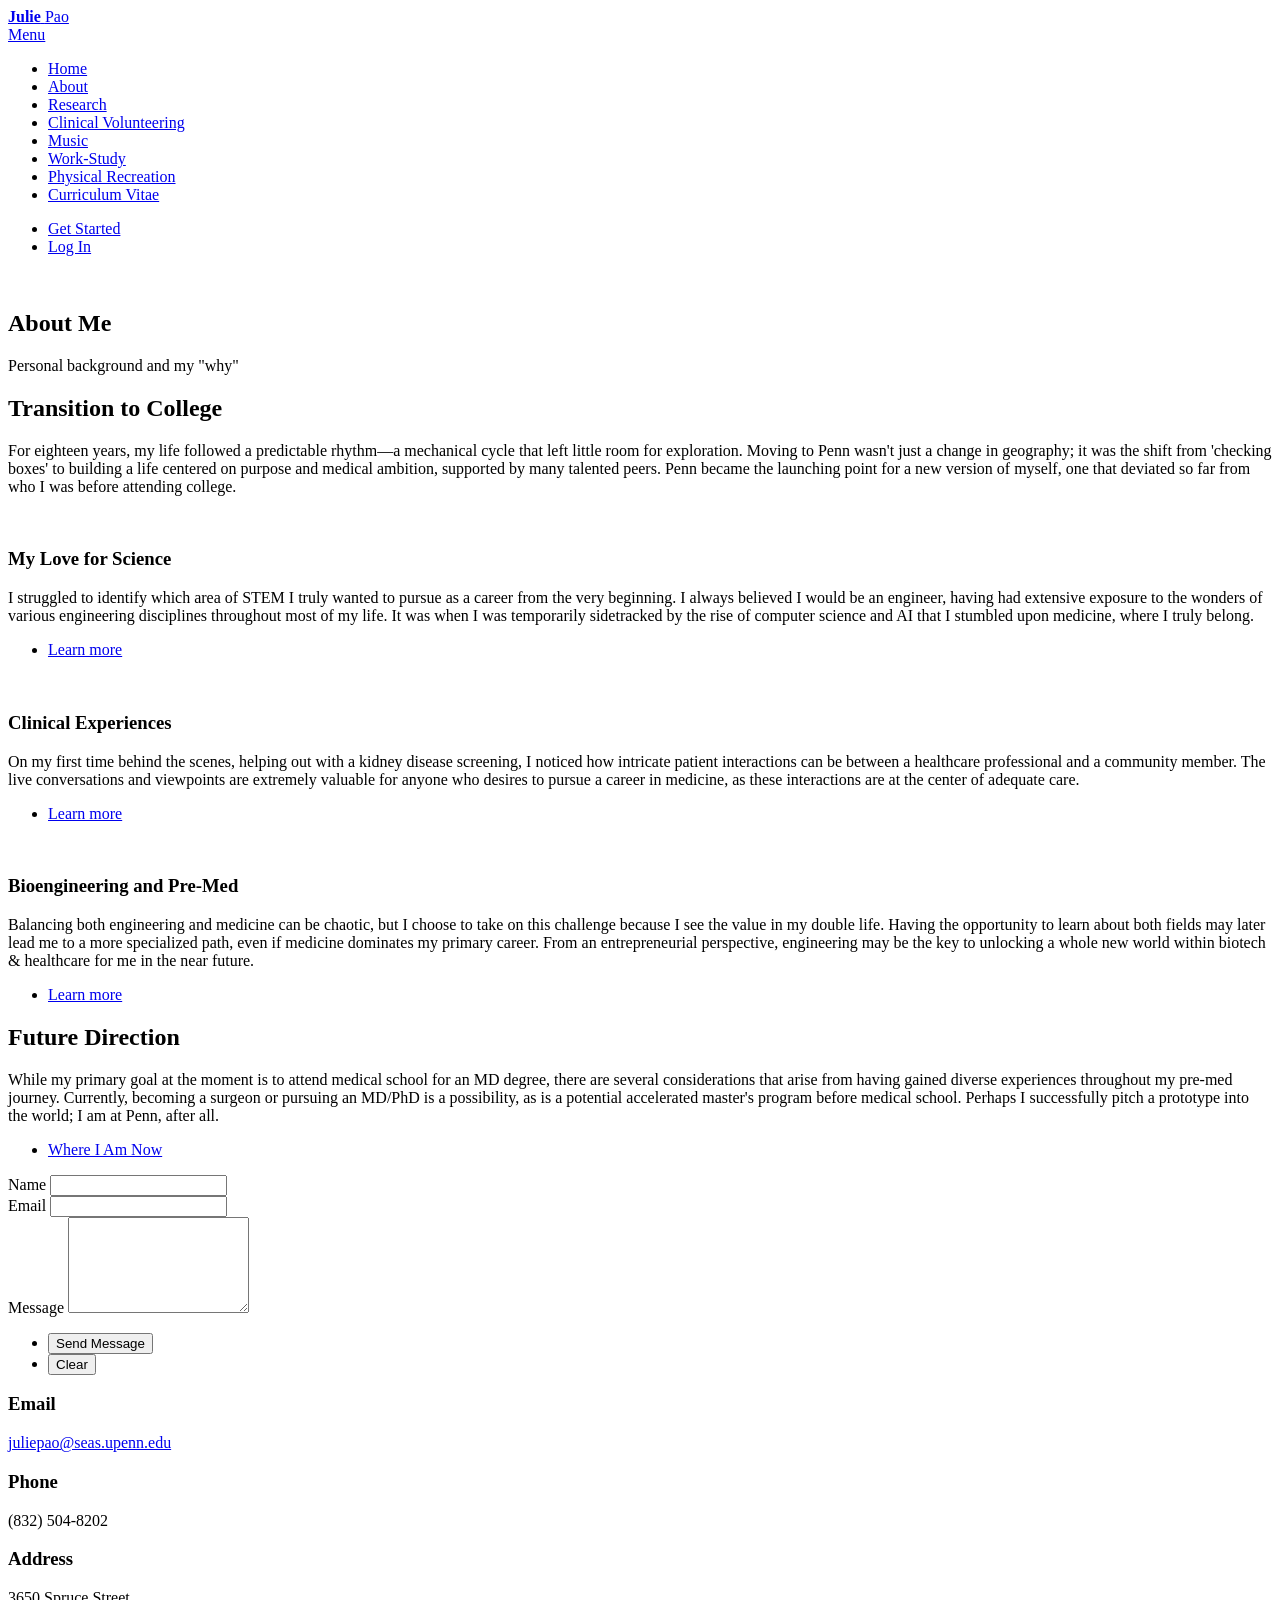
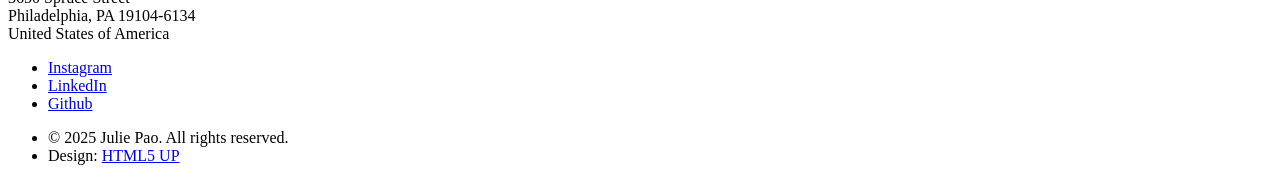
==== about.html @ ea80c79c "changed tiny section names" ====
<!DOCTYPE HTML>
<!--
	Forty by HTML5 UP
	html5up.net | @ajlkn
	Free for personal and commercial use under the CCA 3.0 license (html5up.net/license)
-->
<html>
	<head>
		<title>About</title>
		<meta charset="utf-8" />
		<meta name="viewport" content="width=device-width, initial-scale=1, user-scalable=no" />
		<link rel="stylesheet" href="assets/css/main.css" />
		<noscript><link rel="stylesheet" href="assets/css/noscript.css" /></noscript>
	</head>
	<body class="is-preload">

		<!-- Wrapper -->
			<div id="wrapper">

				<!-- Header -->
				<!-- Note: The "styleN" class below should match that of the banner element. -->
					<header id="header" class="alt style1">
						<a href="/" class="logo"><strong>Julie</strong> <span>Pao</span></a>
						<nav>
							<a href="#menu">Menu</a>
						</nav>
					</header>

				<!-- Menu -->
					<nav id="menu">
						<ul class="links">
							<li><a href="/">Home</a></li>
							<li><a href="about.html">About</a></li>
							<li><a href="research.html">Research</a></li>
							<li><a href="volunteering.html">Clinical Volunteering</a></li>
							<li><a href="music.html">Music</a></li>
							<li><a href="work.html">Work-Study</a></li>
							<li><a href="sports.html">Physical Recreation</a></li>
							<li><a href="cv.html">Curriculum Vitae</a></li>
						</ul>
						<ul class="actions stacked">
							<li><a href="#" class="button primary fit">Get Started</a></li>
							<li><a href="#" class="button fit">Log In</a></li>
						</ul>
					</nav>

				<!-- Banner -->
				<!-- Note: The "styleN" class below should match that of the header element. -->
					<section id="banner" class="style1">
						<div class="inner">
							<span class="image">
								<img src="images/pic07.jpg" alt="" />
							</span>
							<header class="major">
								<h1>About Me</h1>
							</header>
							<div class="content">
								<p>Personal background and my "why"</p>
							</div>
						</div>
					</section>

				<!-- Main -->
					<div id="main">

						<!-- One -->
							<section id="one">
								<div class="inner">
									<header class="major">
										<h2>Transition to College</h2>
									</header>
										<p>For eighteen years, my life followed a predictable rhythm—a mechanical cycle that left little room for exploration. Moving to Penn wasn't just a change in geography; it was the shift from 'checking boxes' to building a life centered on purpose and medical ambition, supported by many talented peers. Penn became the launching point for a new version of myself, one that deviated so far from who I was before attending college.</p>
								</div>
							</section>

						<!-- Two -->
							<section id="two" class="spotlights">
								<section>
									<a href="about_1.html" class="image">
										<img src="images/about1.jpg" alt="" data-position="center center" />
									</a>
									<div class="content">
										<div class="inner">
											<header class="major">
												<h3>My Love for Science</h3>
											</header>
											<p>I struggled to identify which area of STEM I truly wanted to pursue as a career from the very beginning. I always believed I would be an engineer, having had extensive exposure to the wonders of various engineering disciplines throughout most of my life. It was when I was temporarily sidetracked by the rise of computer science and AI that I stumbled upon medicine, where I truly belong.</p>
											<ul class="actions">
												<li><a href="about_1.html" class="button">Learn more</a></li>
											</ul>
										</div>
									</div>
								</section>
								<section>
									<a href="about_2.html" class="image">
										<img src="images/about2.jpg" alt="" data-position="top center" />
									</a>
									<div class="content">
										<div class="inner">
											<header class="major">
												<h3>Clinical Experiences</h3>
											</header>
											<p>On my first time behind the scenes, helping out with a kidney disease screening, I noticed how intricate patient interactions can be between a healthcare professional and a community member. The live conversations and viewpoints are extremely valuable for anyone who desires to pursue a career in medicine, as these interactions are at the center of adequate care.</p>
											<ul class="actions">
												<li><a href="about_2.html" class="button">Learn more</a></li>
											</ul>
										</div>
									</div>
								</section>
								<section>
									<a href="about_3.html" class="image">
										<img src="images/about3.jpg" alt="" data-position="25% 25%" />
									</a>
									<div class="content">
										<div class="inner">
											<header class="major">
												<h3>Bioengineering and Pre-Med</h3>
											</header>
											<p>Balancing both engineering and medicine can be chaotic, but I choose to take on this challenge because I see the value in my double life. Having the opportunity to learn about both fields may later lead me to a more specialized path, even if medicine dominates my primary career. From an entrepreneurial perspective, engineering may be the key to unlocking a whole new world within biotech & healthcare for me in the near future.</p>
											<ul class="actions">
												<li><a href="about_3.html" class="button">Learn more</a></li>
											</ul>
										</div>
									</div>
								</section>
							</section>

						<!-- Three -->
							<section id="three">
								<div class="inner">
									<header class="major">
										<h2>Future Direction</h2>
									</header>
									<p>While my primary goal at the moment is to attend medical school for an MD degree, there are several considerations that arise from having gained diverse experiences throughout my pre-med journey. Currently, becoming a surgeon or pursuing an MD/PhD is a possibility, as is a potential accelerated master's program before medical school. Perhaps I successfully pitch a prototype into the world; I am at Penn, after all.</p>
									<ul class="actions">
										<li><a href="about_now.html" class="button next">Where I Am Now</a></li>
									</ul>
								</div>
							</section>

					</div>

				<!-- Contact -->
					<section id="contact">
						<div class="inner">
							<section>
								<form method="post" action="https://formspree.io/f/mqallqqw">
									<div class="fields">
										<div class="field half">
											<label for="name">Name</label>
											<input type="text" name="name" id="name" />
										</div>
										<div class="field half">
											<label for="email">Email</label>
											<input type="text" name="email" id="email" />
										</div>
										<div class="field">
											<label for="message">Message</label>
											<textarea name="message" id="message" rows="6"></textarea>
										</div>
									</div>
									<ul class="actions">
										<li><input type="submit" value="Send Message" class="primary" /></li>
										<li><input type="reset" value="Clear" /></li>
									</ul>
								</form>
							</section>
							<section class="split">
								<section>
									<div class="contact-method">
										<span class="icon solid alt fa-envelope"></span>
										<h3>Email</h3>
										<a href="#">juliepao@seas.upenn.edu</a>
									</div>
								</section>
								<section>
									<div class="contact-method">
										<span class="icon solid alt fa-phone"></span>
										<h3>Phone</h3>
										<span>(832) 504-8202</span>
									</div>
								</section>
								<section>
									<div class="contact-method">
										<span class="icon solid alt fa-home"></span>
										<h3>Address</h3>
										<span>3650 Spruce Street<br />
										Philadelphia, PA 19104-6134<br />
										United States of America</span>
									</div>
								</section>
							</section>
						</div>
					</section>

				<!-- Footer -->
					<footer id="footer">
						<div class="inner">
							<ul class="icons">
								<li><a href="https://www.instagram.com/juliepao_/" class="icon brands alt fa-instagram"><span class="label">Instagram</span></a></li>
								<li><a href="https://www.linkedin.com/in/julie-pao-0024702b5" class="icon brands alt fa-linkedin-in"><span class="label">LinkedIn</span></a></li>
								<li><a href="https://github.com/BerryGoo717" class="icon brands alt fa-github"><span class="label">Github</span></a></li>
							</ul>
							<ul class="copyright">
								<li>&copy; 2025 Julie Pao. All rights reserved.</li><li>Design: <a href="https://html5up.net">HTML5 UP</a></li>
							</ul>
						</div>
					</footer>

			</div>

		<!-- Scripts -->
			<script src="assets/js/jquery.min.js"></script>
			<script src="assets/js/jquery.scrolly.min.js"></script>
			<script src="assets/js/jquery.scrollex.min.js"></script>
			<script src="assets/js/browser.min.js"></script>
			<script src="assets/js/breakpoints.min.js"></script>
			<script src="assets/js/util.js"></script>
			<script src="assets/js/main.js"></script>

	</body>
</html>
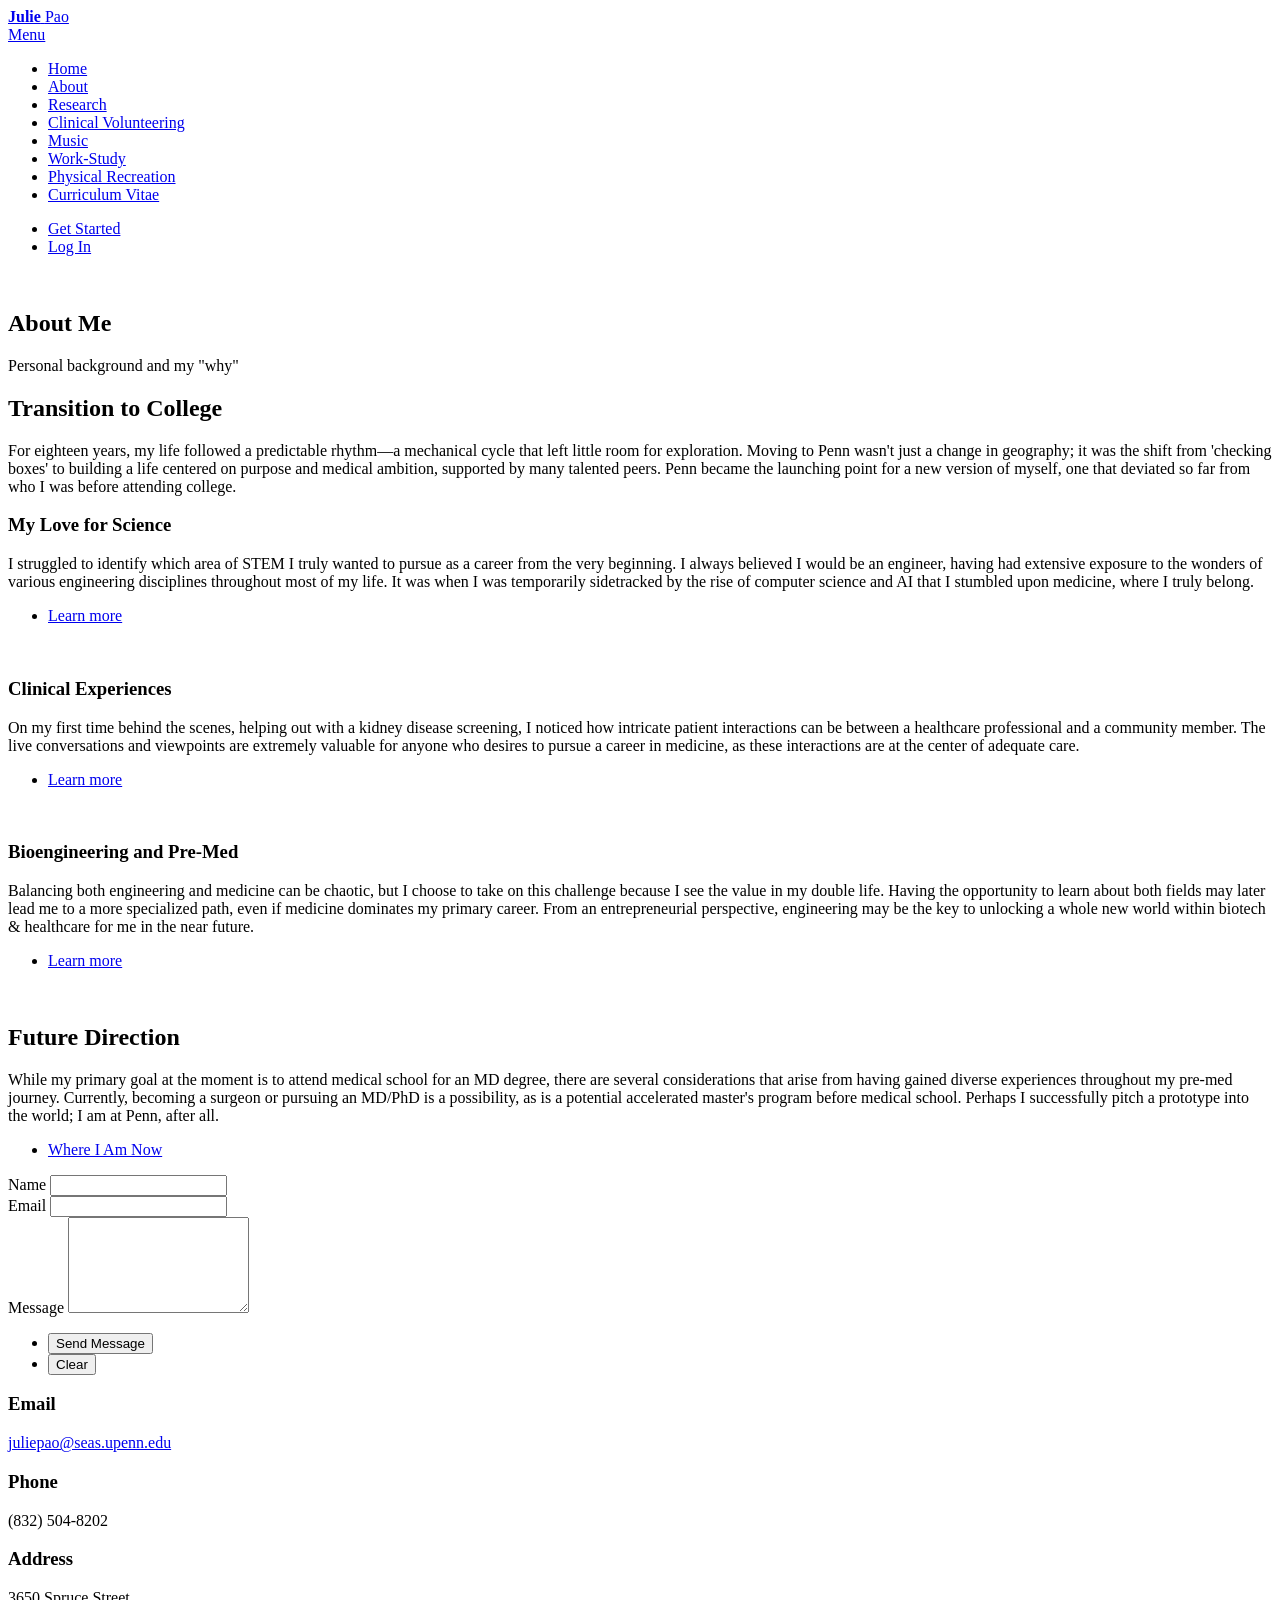
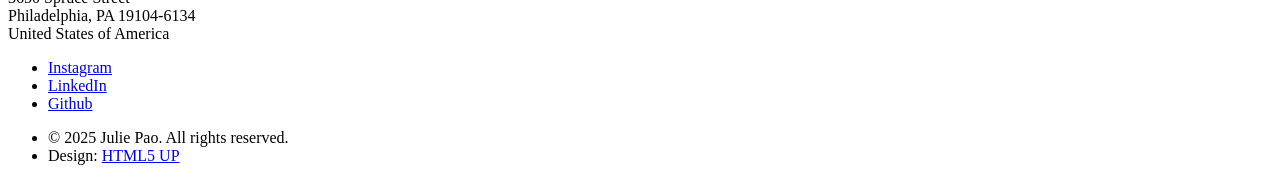
==== commit de96f8e0: "edit to about!" ====
--- a/about.html
+++ b/about.html
@@ -75,10 +75,7 @@
 
 						<!-- Two -->
 							<section id="two" class="spotlights">
-								<section>
-									<a href="about_1.html" class="image">
-										<img src="images/about1.jpg" alt="" data-position="center center" />
-									</a>
+								<section class="spotlight-card">
 									<div class="content">
 										<div class="inner">
 											<header class="major">
@@ -90,11 +87,14 @@
 											</ul>
 										</div>
 									</div>
-								</section>
-								<section>
-									<a href="about_2.html" class="image">
-										<img src="images/about2.jpg" alt="" data-position="top center" />
-									</a>
+									<div class="image-wrap">
+										<a href="about_1.html" class="image">
+											<img src="images/about1.jpg" alt="" data-position="center center" />
+										</a>
+									</div>
+								</section>
+
+								<section class="spotlight-card">
 									<div class="content">
 										<div class="inner">
 											<header class="major">
@@ -106,11 +106,14 @@
 											</ul>
 										</div>
 									</div>
-								</section>
-								<section>
-									<a href="about_3.html" class="image">
-										<img src="images/about3.jpg" alt="" data-position="25% 25%" />
-									</a>
+									<div class="image-wrap">
+										<a href="about_2.html" class="image">
+											<img src="images/about2.jpg" alt="" data-position="top center" />
+										</a>
+									</div>
+								</section>
+
+								<section class="spotlight-card">
 									<div class="content">
 										<div class="inner">
 											<header class="major">
@@ -121,6 +124,11 @@
 												<li><a href="about_3.html" class="button">Learn more</a></li>
 											</ul>
 										</div>
+									</div>
+									<div class="image-wrap">
+										<a href="about_3.html" class="image">
+											<img src="images/about3.jpg" alt="" data-position="25% 25%" />
+										</a>
 									</div>
 								</section>
 							</section>
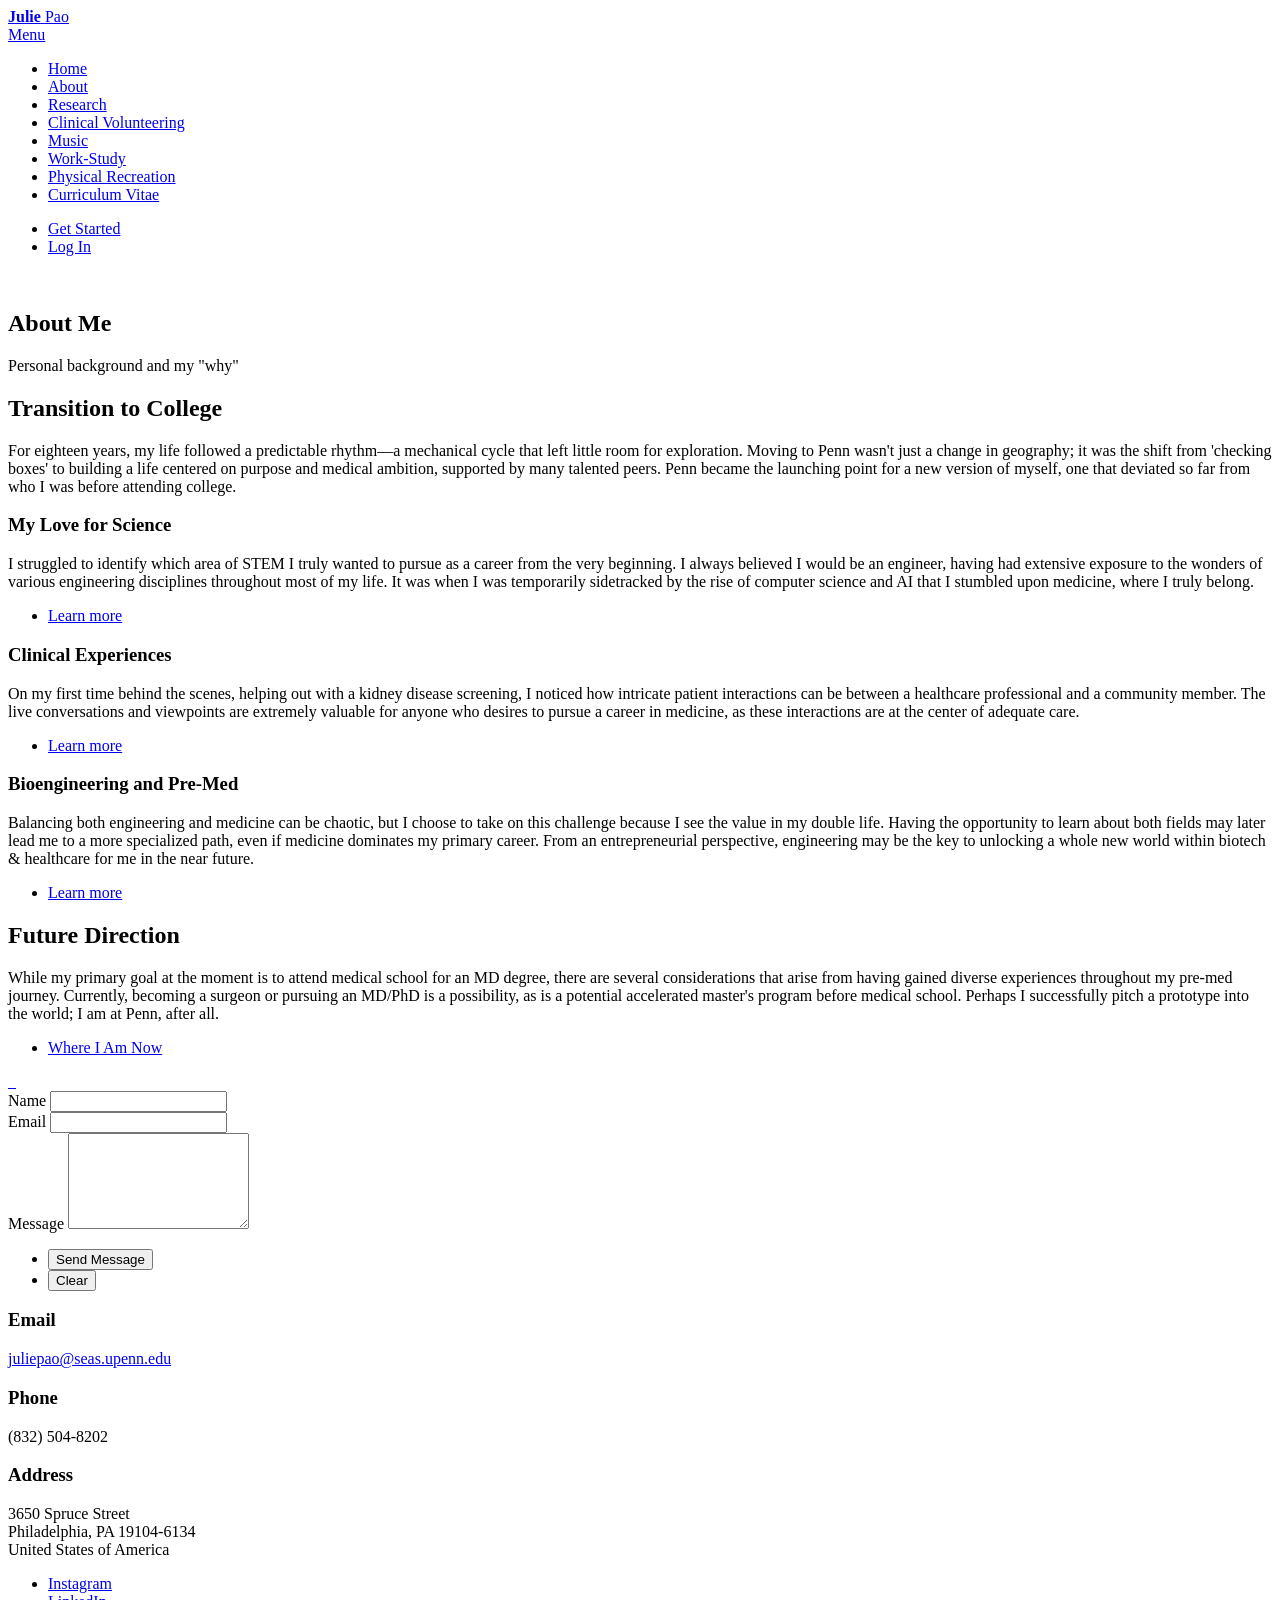
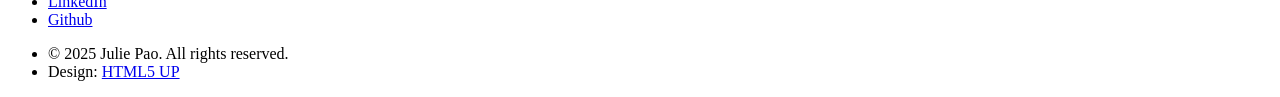
==== commit 17eec876: "major changes to about code" ====
--- a/about.html
+++ b/about.html
@@ -63,8 +63,8 @@
 				<!-- Main -->
 					<div id="main">
 
-						<!-- One -->
-							<section id="one">
+						<!-- Intro -->
+							<section id="intro">
 								<div class="inner">
 									<header class="major">
 										<h2>Transition to College</h2>
@@ -73,7 +73,7 @@
 								</div>
 							</section>
 
-						<!-- Two -->
+						<!-- Three text cards -->
 							<section id="two" class="spotlights">
 								<section class="spotlight-card">
 									<div class="content">
@@ -87,11 +87,6 @@
 											</ul>
 										</div>
 									</div>
-									<div class="image-wrap">
-										<a href="about_1.html" class="image">
-											<img src="images/about1.jpg" alt="" data-position="center center" />
-										</a>
-									</div>
 								</section>
 
 								<section class="spotlight-card">
@@ -106,11 +101,6 @@
 											</ul>
 										</div>
 									</div>
-									<div class="image-wrap">
-										<a href="about_2.html" class="image">
-											<img src="images/about2.jpg" alt="" data-position="top center" />
-										</a>
-									</div>
 								</section>
 
 								<section class="spotlight-card">
@@ -125,15 +115,10 @@
 											</ul>
 										</div>
 									</div>
-									<div class="image-wrap">
-										<a href="about_3.html" class="image">
-											<img src="images/about3.jpg" alt="" data-position="25% 25%" />
-										</a>
-									</div>
-								</section>
-							</section>
-
-						<!-- Three -->
+								</section>
+							</section>
+
+						<!-- Final content -->
 							<section id="three">
 								<div class="inner">
 									<header class="major">
@@ -145,6 +130,18 @@
 									</ul>
 								</div>
 							</section>
+
+							<div class="image-stack">
+								<a href="about_1.html" class="image">
+									<img src="images/about1.jpg" alt="" data-position="center center" />
+								</a>
+								<a href="about_2.html" class="image">
+									<img src="images/about2.jpg" alt="" data-position="top center" />
+								</a>
+								<a href="about_3.html" class="image">
+									<img src="images/about3.jpg" alt="" data-position="25% 25%" />
+								</a>
+							</div>
 
 					</div>
 
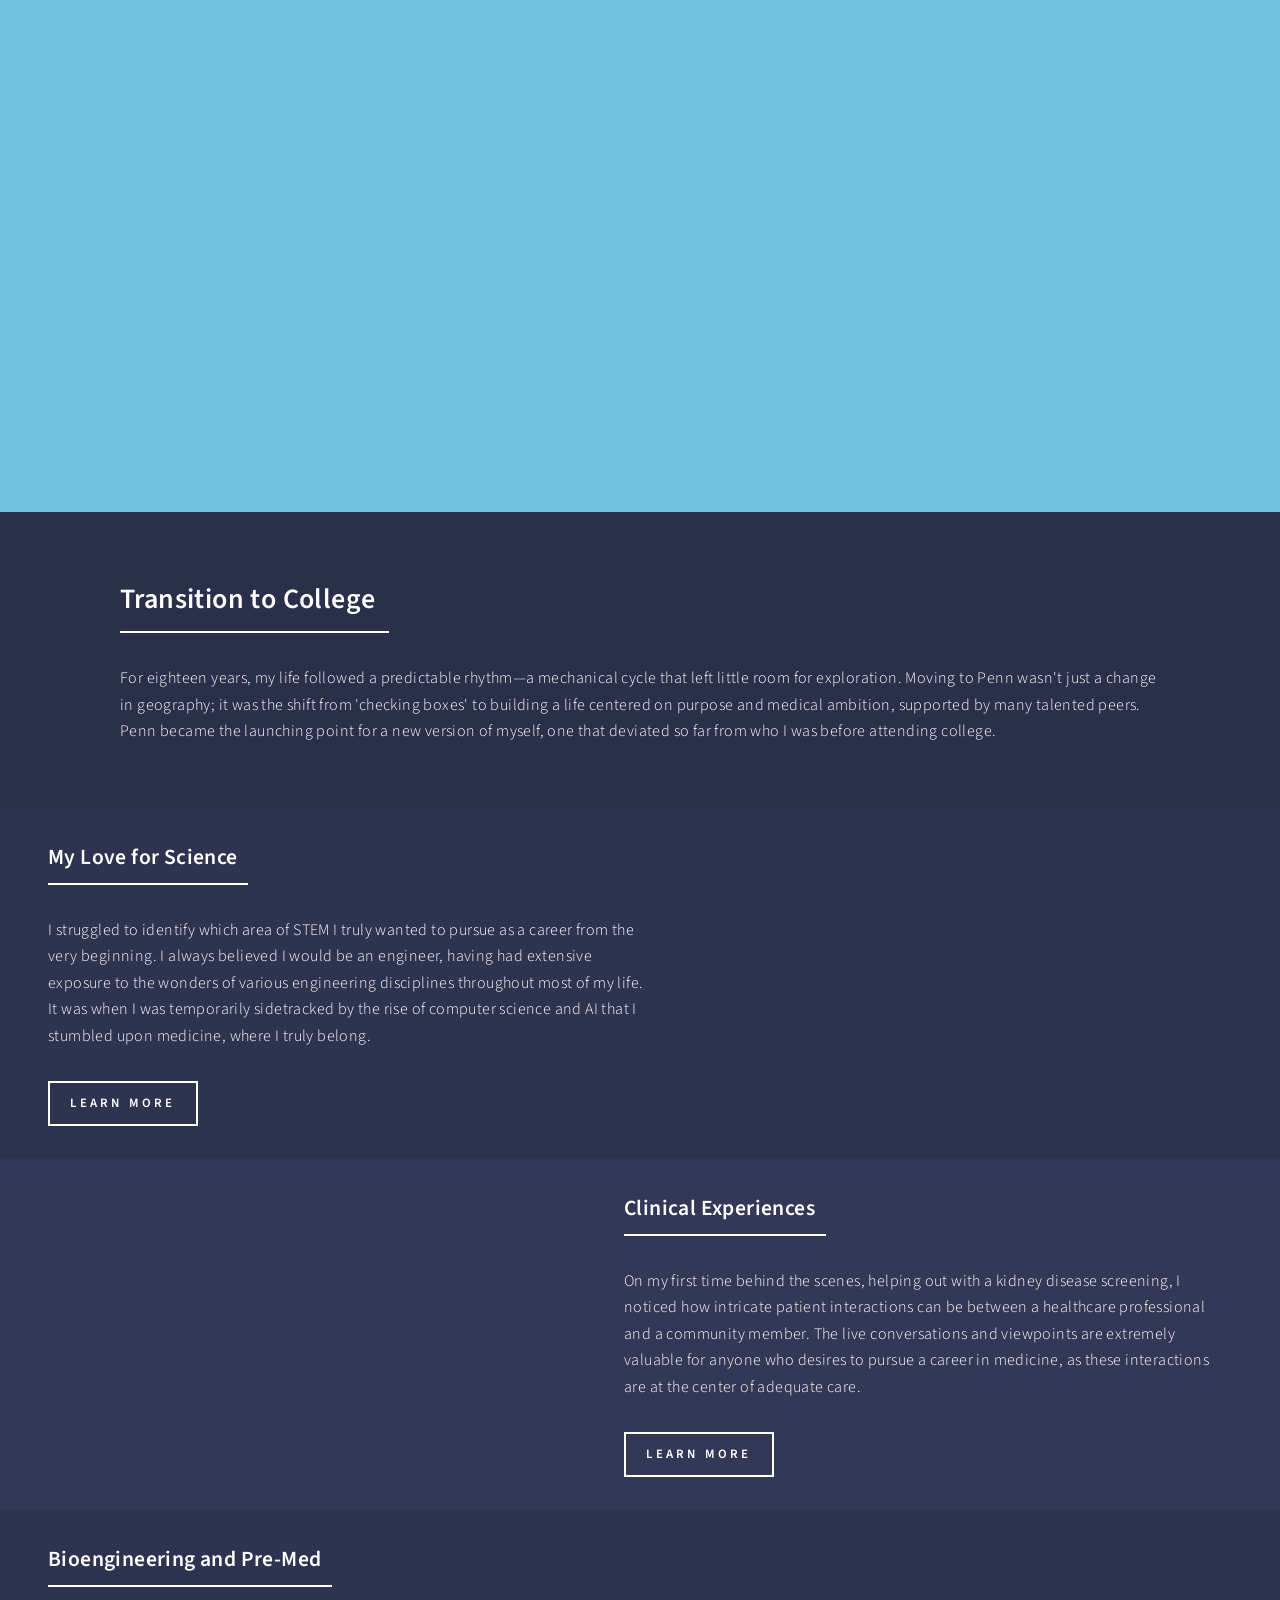
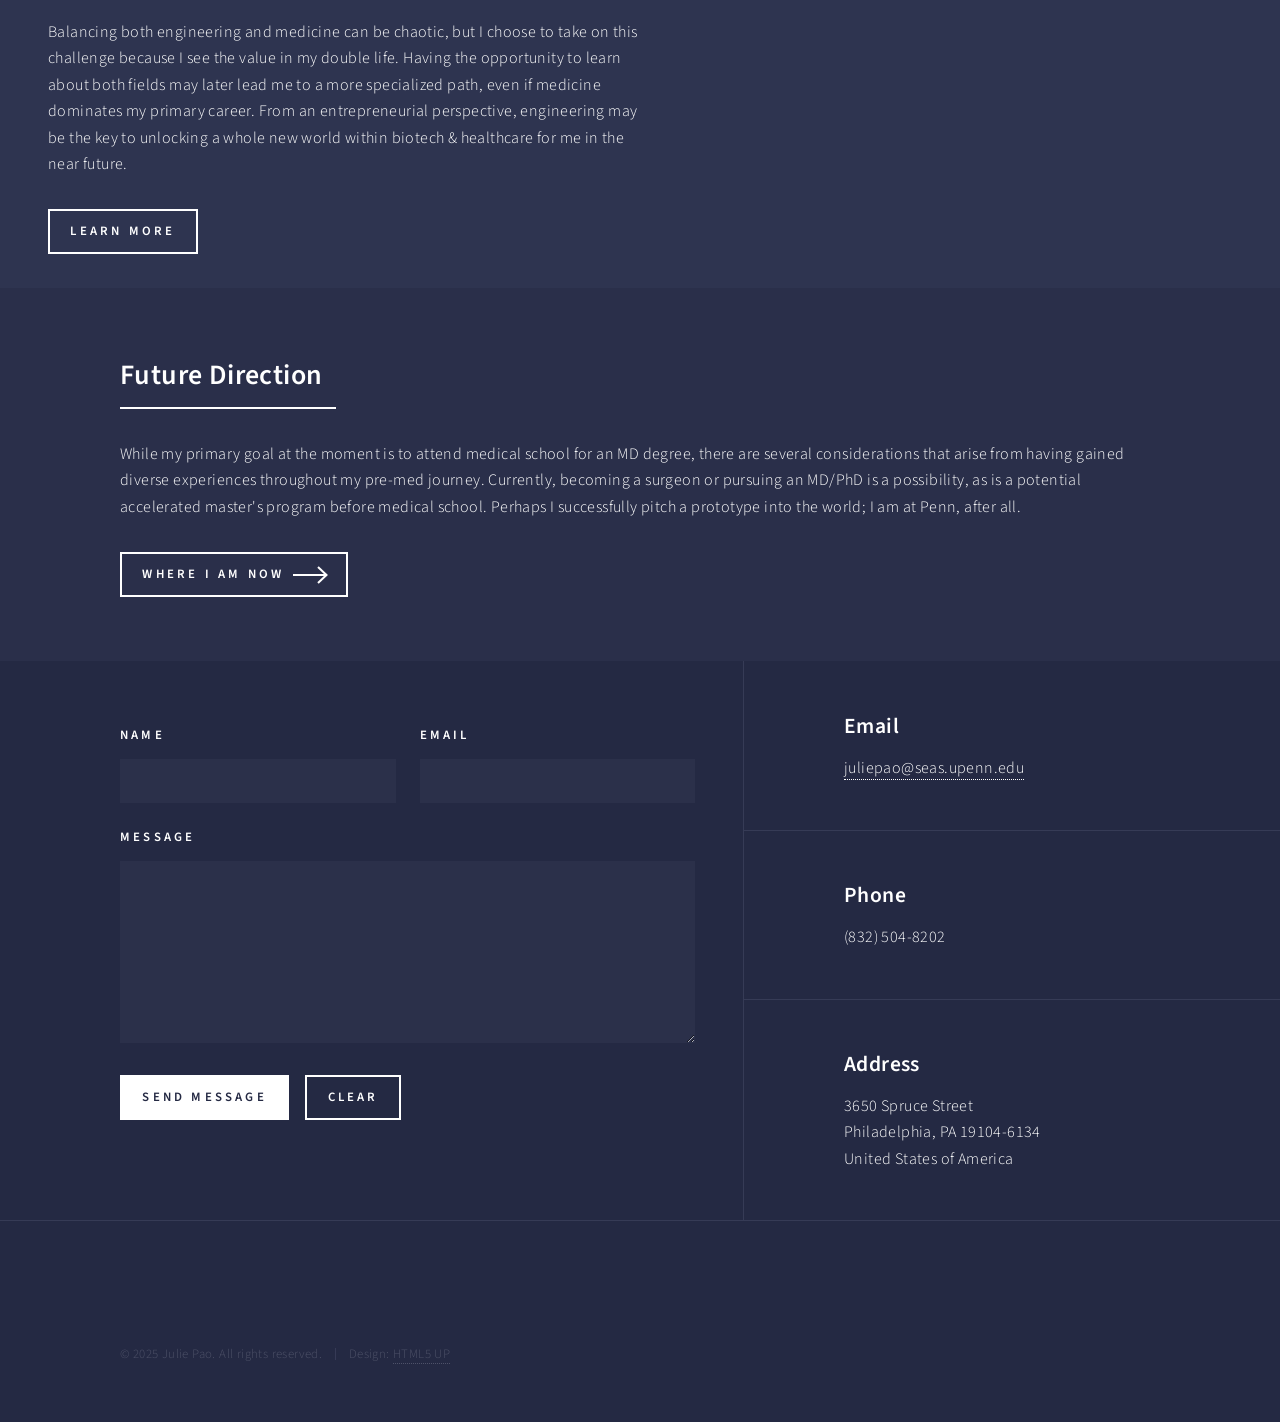
==== commit 807dc594: "fix to title???" ====
--- a/about.html
+++ b/about.html
@@ -131,17 +131,6 @@
 								</div>
 							</section>
 
-							<div class="image-stack">
-								<a href="about_1.html" class="image">
-									<img src="images/about1.jpg" alt="" data-position="center center" />
-								</a>
-								<a href="about_2.html" class="image">
-									<img src="images/about2.jpg" alt="" data-position="top center" />
-								</a>
-								<a href="about_3.html" class="image">
-									<img src="images/about3.jpg" alt="" data-position="25% 25%" />
-								</a>
-							</div>
 
 					</div>
 
--- a/assets/css/main.css
+++ b/assets/css/main.css
@@ -0,0 +1,3964 @@
+@import url(fontawesome-all.min.css);
+@import url("https://fonts.googleapis.com/css?family=Source+Sans+Pro:300,300italic,600,600italic");
+
+/*
+	Forty by HTML5 UP
+	html5up.net | @ajlkn
+	Free for personal and commercial use under the CCA 3.0 license (html5up.net/license)
+*/
+
+html, body, div, span, applet, object,
+iframe, h1, h2, h3, h4, h5, h6, p, blockquote,
+pre, a, abbr, acronym, address, big, cite,
+code, del, dfn, em, img, ins, kbd, q, s, samp,
+small, strike, strong, sub, sup, tt, var, b,
+u, i, center, dl, dt, dd, ol, ul, li, fieldset,
+form, label, legend, table, caption, tbody,
+tfoot, thead, tr, th, td, article, aside,
+canvas, details, embed, figure, figcaption,
+footer, header, hgroup, menu, nav, output, ruby,
+section, summary, time, mark, audio, video {
+	margin: 0;
+	padding: 0;
+	border: 0;
+	font-size: 100%;
+	font: inherit;
+	vertical-align: baseline;}
+
+article, aside, details, figure, figcaption,
+footer, header, hgroup, menu, nav, section {
+	display: block;}
+
+figure figcaption,
+.image figcaption {
+    font-size: 0.9rem;
+    line-height: 1.2;
+    margin-top: 0.35em;
+    color: #666;
+}
+
+body {
+	line-height: 1;
+}
+
+ol, ul {
+	list-style: none;
+}
+
+blockquote, q {
+	quotes: none;
+}
+
+	blockquote:before, blockquote:after, q:before, q:after {
+		content: '';
+		content: none;
+	}
+
+table {
+	border-collapse: collapse;
+	border-spacing: 0;
+}
+
+body {
+	-webkit-text-size-adjust: none;
+}
+
+mark {
+	background-color: transparent;
+	color: inherit;
+}
+
+input::-moz-focus-inner {
+	border: 0;
+	padding: 0;
+}
+
+input, select, textarea {
+	-moz-appearance: none;
+	-webkit-appearance: none;
+	-ms-appearance: none;
+	appearance: none;
+}
+
+/* Basic */
+
+	@-ms-viewport {
+		width: device-width;
+	}
+
+	body {
+		-ms-overflow-style: scrollbar;
+	}
+
+	@media screen and (max-width: 480px) {
+
+		html, body {
+			min-width: 320px;
+		}
+
+	}
+
+	html {
+		box-sizing: border-box;
+	}
+
+	*, *:before, *:after {
+		box-sizing: inherit;
+	}
+
+	body {
+		background: #242943;
+	}
+
+		body.is-preload *, body.is-preload *:before, body.is-preload *:after {
+			-moz-animation: none !important;
+			-webkit-animation: none !important;
+			-ms-animation: none !important;
+			animation: none !important;
+			-moz-transition: none !important;
+			-webkit-transition: none !important;
+			-ms-transition: none !important;
+			transition: none !important;
+		}
+
+/* Type */
+
+	body, input, select, textarea {
+		color: #ffffff;
+		font-family: "Source Sans Pro", Helvetica, sans-serif;
+		font-size: 17pt;
+		font-weight: 300;
+		letter-spacing: 0.025em;
+		line-height: 1.65;
+	}
+
+		@media screen and (max-width: 1680px) {
+
+			body, input, select, textarea {
+				font-size: 14pt;
+			}
+
+		}
+
+		@media screen and (max-width: 1280px) {
+
+			body, input, select, textarea {
+				font-size: 12pt;
+			}
+
+		}
+
+		@media screen and (max-width: 360px) {
+
+			body, input, select, textarea {
+				font-size: 11pt;
+			}
+
+		}
+
+	a {
+		-moz-transition: color 0.2s ease-in-out, border-bottom-color 0.2s ease-in-out;
+		-webkit-transition: color 0.2s ease-in-out, border-bottom-color 0.2s ease-in-out;
+		-ms-transition: color 0.2s ease-in-out, border-bottom-color 0.2s ease-in-out;
+		transition: color 0.2s ease-in-out, border-bottom-color 0.2s ease-in-out;
+		border-bottom: dotted 1px;
+		color: inherit;
+		text-decoration: none;
+	}
+
+		a:hover {
+			border-bottom-color: transparent;
+			color: #9bf1ff !important;
+		}
+
+		a:active {
+			color: #53e3fb !important;
+		}
+
+	strong, b {
+		color: #ffffff;
+		font-weight: 600;
+	}
+
+	em, i {
+		font-style: italic;
+	}
+
+	p {
+		margin: 0 0 2em 0;
+	}
+
+	h1, h2, h3, h4, h5, h6 {
+		color: #ffffff;
+		font-weight: 600;
+		line-height: 1.65;
+		margin: 0 0 1em 0;
+	}
+
+		h1 a, h2 a, h3 a, h4 a, h5 a, h6 a {
+			color: inherit;
+			border-bottom: 0;
+		}
+
+	h1 {
+		font-size: 2.5em;
+	}
+
+	h2 {
+		font-size: 1.75em;
+	}
+
+	h3 {
+		font-size: 1.35em;
+	}
+
+	h4 {
+		font-size: 1.1em;
+	}
+
+	h5 {
+		font-size: 0.9em;
+	}
+
+	h6 {
+		font-size: 0.7em;
+	}
+
+	@media screen and (max-width: 736px) {
+
+		h1 {
+			font-size: 2em;
+		}
+
+		h2 {
+			font-size: 1.5em;
+		}
+
+		h3 {
+			font-size: 1.25em;
+		}
+
+	}
+
+	sub {
+		font-size: 0.8em;
+		position: relative;
+		top: 0.5em;
+	}
+
+	sup {
+		font-size: 0.8em;
+		position: relative;
+		top: -0.5em;
+	}
+
+	blockquote {
+		border-left: solid 4px rgba(212, 212, 255, 0.1);
+		font-style: italic;
+		margin: 0 0 2em 0;
+		padding: 0.5em 0 0.5em 2em;
+	}
+
+	code {
+		background: rgba(212, 212, 255, 0.035);
+		font-family: "Courier New", monospace;
+		font-size: 0.9em;
+		margin: 0 0.25em;
+		padding: 0.25em 0.65em;
+	}
+
+	pre {
+		-webkit-overflow-scrolling: touch;
+		font-family: "Courier New", monospace;
+		font-size: 0.9em;
+		margin: 0 0 2em 0;
+	}
+
+		pre code {
+			display: block;
+			line-height: 1.75;
+			padding: 1em 1.5em;
+			overflow-x: auto;
+		}
+
+	hr {
+		border: 0;
+		border-bottom: solid 1px rgba(212, 212, 255, 0.1);
+		margin: 2em 0;
+	}
+
+		hr.major {
+			margin: 3em 0;
+		}
+
+	.align-left {
+		text-align: left;
+	}
+
+	.align-center {
+		text-align: center;
+	}
+
+	.align-right {
+		text-align: right;
+	}
+
+/* Row */
+
+	.row {
+		display: flex;
+		flex-wrap: wrap;
+		box-sizing: border-box;
+		align-items: stretch;
+	}
+
+		.row > * {
+			box-sizing: border-box;
+		}
+
+		.row.gtr-uniform > * > :last-child {
+			margin-bottom: 0;
+		}
+
+		.row.aln-left {
+			justify-content: flex-start;
+		}
+
+		.row.aln-center {
+			justify-content: center;
+		}
+
+		.row.aln-right {
+			justify-content: flex-end;
+		}
+
+		.row.aln-top {
+			align-items: flex-start;
+		}
+
+		.row.aln-middle {
+			align-items: center;
+		}
+
+		.row.aln-bottom {
+			align-items: flex-end;
+		}
+
+		.row > .imp {
+			order: -1;
+		}
+
+		.row > .col-1 {
+			width: 8.33333%;
+		}
+
+		.row > .off-1 {
+			margin-left: 8.33333%;
+		}
+
+		.row > .col-2 {
+			width: 16.66667%;
+		}
+
+		.row > .off-2 {
+			margin-left: 16.66667%;
+		}
+
+		.row > .col-3 {
+			width: 25%;
+		}
+
+		.row > .off-3 {
+			margin-left: 25%;
+		}
+
+		.row > .col-4 {
+			width: 33.33333%;
+		}
+
+		.row > .off-4 {
+			margin-left: 33.33333%;
+		}
+
+		.row > .col-5 {
+			width: 41.66667%;
+		}
+
+		.row > .off-5 {
+			margin-left: 41.66667%;
+		}
+
+		.row > .col-6 {
+			width: 50%;
+		}
+
+		.row > .off-6 {
+			margin-left: 50%;
+		}
+
+		.row > .col-7 {
+			width: 58.33333%;
+		}
+
+		.row > .off-7 {
+			margin-left: 58.33333%;
+		}
+
+		.row > .col-8 {
+			width: 66.66667%;
+		}
+
+		.row > .off-8 {
+			margin-left: 66.66667%;
+		}
+
+		.row > .col-9 {
+			width: 75%;
+		}
+
+		.row > .off-9 {
+			margin-left: 75%;
+		}
+
+		.row > .col-10 {
+			width: 83.33333%;
+		}
+
+		.row > .off-10 {
+			margin-left: 83.33333%;
+		}
+
+		.row > .col-11 {
+			width: 91.66667%;
+		}
+
+		.row > .off-11 {
+			margin-left: 91.66667%;
+		}
+
+		.row > .col-12 {
+			width: 100%;
+		}
+
+		.row > .off-12 {
+			margin-left: 100%;
+		}
+
+		.row.gtr-0 {
+			margin-top: 0;
+			margin-left: 0em;
+		}
+
+			.row.gtr-0 > * {
+				padding: 0 0 0 0em;
+			}
+
+			.row.gtr-0.gtr-uniform {
+				margin-top: 0em;
+			}
+
+				.row.gtr-0.gtr-uniform > * {
+					padding-top: 0em;
+				}
+
+		.row.gtr-25 {
+			margin-top: 0;
+			margin-left: -0.5em;
+		}
+
+			.row.gtr-25 > * {
+				padding: 0 0 0 0.5em;
+			}
+
+			.row.gtr-25.gtr-uniform {
+				margin-top: -0.5em;
+			}
+
+				.row.gtr-25.gtr-uniform > * {
+					padding-top: 0.5em;
+				}
+
+		.row.gtr-50 {
+			margin-top: 0;
+			margin-left: -1em;
+		}
+
+			.row.gtr-50 > * {
+				padding: 0 0 0 1em;
+			}
+
+			.row.gtr-50.gtr-uniform {
+				margin-top: -1em;
+			}
+
+				.row.gtr-50.gtr-uniform > * {
+					padding-top: 1em;
+				}
+
+		.row {
+			margin-top: 0;
+			margin-left: -2em;
+		}
+
+			.row > * {
+				padding: 0 0 0 2em;
+			}
+
+			.row.gtr-uniform {
+				margin-top: -2em;
+			}
+
+				.row.gtr-uniform > * {
+					padding-top: 2em;
+				}
+
+		.row.gtr-150 {
+			margin-top: 0;
+			margin-left: -3em;
+		}
+
+			.row.gtr-150 > * {
+				padding: 0 0 0 3em;
+			}
+
+			.row.gtr-150.gtr-uniform {
+				margin-top: -3em;
+			}
+
+				.row.gtr-150.gtr-uniform > * {
+					padding-top: 3em;
+				}
+
+		.row.gtr-200 {
+			margin-top: 0;
+			margin-left: -4em;
+		}
+
+			.row.gtr-200 > * {
+				padding: 0 0 0 4em;
+			}
+
+			.row.gtr-200.gtr-uniform {
+				margin-top: -4em;
+			}
+
+				.row.gtr-200.gtr-uniform > * {
+					padding-top: 4em;
+				}
+
+		@media screen and (max-width: 1680px) {
+
+			.row {
+				display: flex;
+				flex-wrap: wrap;
+				box-sizing: border-box;
+				align-items: stretch;
+			}
+
+				.row > * {
+					box-sizing: border-box;
+				}
+
+				.row.gtr-uniform > * > :last-child {
+					margin-bottom: 0;
+				}
+
+				.row.aln-left {
+					justify-content: flex-start;
+				}
+
+				.row.aln-center {
+					justify-content: center;
+				}
+
+				.row.aln-right {
+					justify-content: flex-end;
+				}
+
+				.row.aln-top {
+					align-items: flex-start;
+				}
+
+				.row.aln-middle {
+					align-items: center;
+				}
+
+				.row.aln-bottom {
+					align-items: flex-end;
+				}
+
+				.row > .imp-xlarge {
+					order: -1;
+				}
+
+				.row > .col-1-xlarge {
+					width: 8.33333%;
+				}
+
+				.row > .off-1-xlarge {
+					margin-left: 8.33333%;
+				}
+
+				.row > .col-2-xlarge {
+					width: 16.66667%;
+				}
+
+				.row > .off-2-xlarge {
+					margin-left: 16.66667%;
+				}
+
+				.row > .col-3-xlarge {
+					width: 25%;
+				}
+
+				.row > .off-3-xlarge {
+					margin-left: 25%;
+				}
+
+				.row > .col-4-xlarge {
+					width: 33.33333%;
+				}
+
+				.row > .off-4-xlarge {
+					margin-left: 33.33333%;
+				}
+
+				.row > .col-5-xlarge {
+					width: 41.66667%;
+				}
+
+				.row > .off-5-xlarge {
+					margin-left: 41.66667%;
+				}
+
+				.row > .col-6-xlarge {
+					width: 50%;
+				}
+
+				.row > .off-6-xlarge {
+					margin-left: 50%;
+				}
+
+				.row > .col-7-xlarge {
+					width: 58.33333%;
+				}
+
+				.row > .off-7-xlarge {
+					margin-left: 58.33333%;
+				}
+
+				.row > .col-8-xlarge {
+					width: 66.66667%;
+				}
+
+				.row > .off-8-xlarge {
+					margin-left: 66.66667%;
+				}
+
+				.row > .col-9-xlarge {
+					width: 75%;
+				}
+
+				.row > .off-9-xlarge {
+					margin-left: 75%;
+				}
+
+				.row > .col-10-xlarge {
+					width: 83.33333%;
+				}
+
+				.row > .off-10-xlarge {
+					margin-left: 83.33333%;
+				}
+
+				.row > .col-11-xlarge {
+					width: 91.66667%;
+				}
+
+				.row > .off-11-xlarge {
+					margin-left: 91.66667%;
+				}
+
+				.row > .col-12-xlarge {
+					width: 100%;
+				}
+
+				.row > .off-12-xlarge {
+					margin-left: 100%;
+				}
+
+				.row.gtr-0 {
+					margin-top: 0;
+					margin-left: 0em;
+				}
+
+					.row.gtr-0 > * {
+						padding: 0 0 0 0em;
+					}
+
+					.row.gtr-0.gtr-uniform {
+						margin-top: 0em;
+					}
+
+						.row.gtr-0.gtr-uniform > * {
+							padding-top: 0em;
+						}
+
+				.row.gtr-25 {
+					margin-top: 0;
+					margin-left: -0.5em;
+				}
+
+					.row.gtr-25 > * {
+						padding: 0 0 0 0.5em;
+					}
+
+					.row.gtr-25.gtr-uniform {
+						margin-top: -0.5em;
+					}
+
+						.row.gtr-25.gtr-uniform > * {
+							padding-top: 0.5em;
+						}
+
+				.row.gtr-50 {
+					margin-top: 0;
+					margin-left: -1em;
+				}
+
+					.row.gtr-50 > * {
+						padding: 0 0 0 1em;
+					}
+
+					.row.gtr-50.gtr-uniform {
+						margin-top: -1em;
+					}
+
+						.row.gtr-50.gtr-uniform > * {
+							padding-top: 1em;
+						}
+
+				.row {
+					margin-top: 0;
+					margin-left: -2em;
+				}
+
+					.row > * {
+						padding: 0 0 0 2em;
+					}
+
+					.row.gtr-uniform {
+						margin-top: -2em;
+					}
+
+						.row.gtr-uniform > * {
+							padding-top: 2em;
+						}
+
+				.row.gtr-150 {
+					margin-top: 0;
+					margin-left: -3em;
+				}
+
+					.row.gtr-150 > * {
+						padding: 0 0 0 3em;
+					}
+
+					.row.gtr-150.gtr-uniform {
+						margin-top: -3em;
+					}
+
+						.row.gtr-150.gtr-uniform > * {
+							padding-top: 3em;
+						}
+
+				.row.gtr-200 {
+					margin-top: 0;
+					margin-left: -4em;
+				}
+
+					.row.gtr-200 > * {
+						padding: 0 0 0 4em;
+					}
+
+					.row.gtr-200.gtr-uniform {
+						margin-top: -4em;
+					}
+
+						.row.gtr-200.gtr-uniform > * {
+							padding-top: 4em;
+						}
+
+		}
+
+		@media screen and (max-width: 1280px) {
+
+			.row {
+				display: flex;
+				flex-wrap: wrap;
+				box-sizing: border-box;
+				align-items: stretch;
+			}
+
+				.row > * {
+					box-sizing: border-box;
+				}
+
+				.row.gtr-uniform > * > :last-child {
+					margin-bottom: 0;
+				}
+
+				.row.aln-left {
+					justify-content: flex-start;
+				}
+
+				.row.aln-center {
+					justify-content: center;
+				}
+
+				.row.aln-right {
+					justify-content: flex-end;
+				}
+
+				.row.aln-top {
+					align-items: flex-start;
+				}
+
+				.row.aln-middle {
+					align-items: center;
+				}
+
+				.row.aln-bottom {
+					align-items: flex-end;
+				}
+
+				.row > .imp-large {
+					order: -1;
+				}
+
+				.row > .col-1-large {
+					width: 8.33333%;
+				}
+
+				.row > .off-1-large {
+					margin-left: 8.33333%;
+				}
+
+				.row > .col-2-large {
+					width: 16.66667%;
+				}
+
+				.row > .off-2-large {
+					margin-left: 16.66667%;
+				}
+
+				.row > .col-3-large {
+					width: 25%;
+				}
+
+				.row > .off-3-large {
+					margin-left: 25%;
+				}
+
+				.row > .col-4-large {
+					width: 33.33333%;
+				}
+
+				.row > .off-4-large {
+					margin-left: 33.33333%;
+				}
+
+				.row > .col-5-large {
+					width: 41.66667%;
+				}
+
+				.row > .off-5-large {
+					margin-left: 41.66667%;
+				}
+
+				.row > .col-6-large {
+					width: 50%;
+				}
+
+				.row > .off-6-large {
+					margin-left: 50%;
+				}
+
+				.row > .col-7-large {
+					width: 58.33333%;
+				}
+
+				.row > .off-7-large {
+					margin-left: 58.33333%;
+				}
+
+				.row > .col-8-large {
+					width: 66.66667%;
+				}
+
+				.row > .off-8-large {
+					margin-left: 66.66667%;
+				}
+
+				.row > .col-9-large {
+					width: 75%;
+				}
+
+				.row > .off-9-large {
+					margin-left: 75%;
+				}
+
+				.row > .col-10-large {
+					width: 83.33333%;
+				}
+
+				.row > .off-10-large {
+					margin-left: 83.33333%;
+				}
+
+				.row > .col-11-large {
+					width: 91.66667%;
+				}
+
+				.row > .off-11-large {
+					margin-left: 91.66667%;
+				}
+
+				.row > .col-12-large {
+					width: 100%;
+				}
+
+				.row > .off-12-large {
+					margin-left: 100%;
+				}
+
+				.row.gtr-0 {
+					margin-top: 0;
+					margin-left: 0em;
+				}
+
+					.row.gtr-0 > * {
+						padding: 0 0 0 0em;
+					}
+
+					.row.gtr-0.gtr-uniform {
+						margin-top: 0em;
+					}
+
+						.row.gtr-0.gtr-uniform > * {
+							padding-top: 0em;
+						}
+
+				.row.gtr-25 {
+					margin-top: 0;
+					margin-left: -0.375em;
+				}
+
+					.row.gtr-25 > * {
+						padding: 0 0 0 0.375em;
+					}
+
+					.row.gtr-25.gtr-uniform {
+						margin-top: -0.375em;
+					}
+
+						.row.gtr-25.gtr-uniform > * {
+							padding-top: 0.375em;
+						}
+
+				.row.gtr-50 {
+					margin-top: 0;
+					margin-left: -0.75em;
+				}
+
+					.row.gtr-50 > * {
+						padding: 0 0 0 0.75em;
+					}
+
+					.row.gtr-50.gtr-uniform {
+						margin-top: -0.75em;
+					}
+
+						.row.gtr-50.gtr-uniform > * {
+							padding-top: 0.75em;
+						}
+
+				.row {
+					margin-top: 0;
+					margin-left: -1.5em;
+				}
+
+					.row > * {
+						padding: 0 0 0 1.5em;
+					}
+
+					.row.gtr-uniform {
+						margin-top: -1.5em;
+					}
+
+						.row.gtr-uniform > * {
+							padding-top: 1.5em;
+						}
+
+				.row.gtr-150 {
+					margin-top: 0;
+					margin-left: -2.25em;
+				}
+
+					.row.gtr-150 > * {
+						padding: 0 0 0 2.25em;
+					}
+
+					.row.gtr-150.gtr-uniform {
+						margin-top: -2.25em;
+					}
+
+						.row.gtr-150.gtr-uniform > * {
+							padding-top: 2.25em;
+						}
+
+				.row.gtr-200 {
+					margin-top: 0;
+					margin-left: -3em;
+				}
+
+					.row.gtr-200 > * {
+						padding: 0 0 0 3em;
+					}
+
+					.row.gtr-200.gtr-uniform {
+						margin-top: -3em;
+					}
+
+						.row.gtr-200.gtr-uniform > * {
+							padding-top: 3em;
+						}
+
+		}
+
+		@media screen and (max-width: 980px) {
+
+			.row {
+				display: flex;
+				flex-wrap: wrap;
+				box-sizing: border-box;
+				align-items: stretch;
+			}
+
+				.row > * {
+					box-sizing: border-box;
+				}
+
+				.row.gtr-uniform > * > :last-child {
+					margin-bottom: 0;
+				}
+
+				.row.aln-left {
+					justify-content: flex-start;
+				}
+
+				.row.aln-center {
+					justify-content: center;
+				}
+
+				.row.aln-right {
+					justify-content: flex-end;
+				}
+
+				.row.aln-top {
+					align-items: flex-start;
+				}
+
+				.row.aln-middle {
+					align-items: center;
+				}
+
+				.row.aln-bottom {
+					align-items: flex-end;
+				}
+
+				.row > .imp-medium {
+					order: -1;
+				}
+
+				.row > .col-1-medium {
+					width: 8.33333%;
+				}
+
+				.row > .off-1-medium {
+					margin-left: 8.33333%;
+				}
+
+				.row > .col-2-medium {
+					width: 16.66667%;
+				}
+
+				.row > .off-2-medium {
+					margin-left: 16.66667%;
+				}
+
+				.row > .col-3-medium {
+					width: 25%;
+				}
+
+				.row > .off-3-medium {
+					margin-left: 25%;
+				}
+
+				.row > .col-4-medium {
+					width: 33.33333%;
+				}
+
+				.row > .off-4-medium {
+					margin-left: 33.33333%;
+				}
+
+				.row > .col-5-medium {
+					width: 41.66667%;
+				}
+
+				.row > .off-5-medium {
+					margin-left: 41.66667%;
+				}
+
+				.row > .col-6-medium {
+					width: 50%;
+				}
+
+				.row > .off-6-medium {
+					margin-left: 50%;
+				}
+
+				.row > .col-7-medium {
+					width: 58.33333%;
+				}
+
+				.row > .off-7-medium {
+					margin-left: 58.33333%;
+				}
+
+				.row > .col-8-medium {
+					width: 66.66667%;
+				}
+
+				.row > .off-8-medium {
+					margin-left: 66.66667%;
+				}
+
+				.row > .col-9-medium {
+					width: 75%;
+				}
+
+				.row > .off-9-medium {
+					margin-left: 75%;
+				}
+
+				.row > .col-10-medium {
+					width: 83.33333%;
+				}
+
+				.row > .off-10-medium {
+					margin-left: 83.33333%;
+				}
+
+				.row > .col-11-medium {
+					width: 91.66667%;
+				}
+
+				.row > .off-11-medium {
+					margin-left: 91.66667%;
+				}
+
+				.row > .col-12-medium {
+					width: 100%;
+				}
+
+				.row > .off-12-medium {
+					margin-left: 100%;
+				}
+
+				.row.gtr-0 {
+					margin-top: 0;
+					margin-left: 0em;
+				}
+
+					.row.gtr-0 > * {
+						padding: 0 0 0 0em;
+					}
+
+					.row.gtr-0.gtr-uniform {
+						margin-top: 0em;
+					}
+
+						.row.gtr-0.gtr-uniform > * {
+							padding-top: 0em;
+						}
+
+				.row.gtr-25 {
+					margin-top: 0;
+					margin-left: -0.375em;
+				}
+
+					.row.gtr-25 > * {
+						padding: 0 0 0 0.375em;
+					}
+
+					.row.gtr-25.gtr-uniform {
+						margin-top: -0.375em;
+					}
+
+						.row.gtr-25.gtr-uniform > * {
+							padding-top: 0.375em;
+						}
+
+				.row.gtr-50 {
+					margin-top: 0;
+					margin-left: -0.75em;
+				}
+
+					.row.gtr-50 > * {
+						padding: 0 0 0 0.75em;
+					}
+
+					.row.gtr-50.gtr-uniform {
+						margin-top: -0.75em;
+					}
+
+						.row.gtr-50.gtr-uniform > * {
+							padding-top: 0.75em;
+						}
+
+				.row {
+					margin-top: 0;
+					margin-left: -1.5em;
+				}
+
+					.row > * {
+						padding: 0 0 0 1.5em;
+					}
+
+					.row.gtr-uniform {
+						margin-top: -1.5em;
+					}
+
+						.row.gtr-uniform > * {
+							padding-top: 1.5em;
+						}
+
+				.row.gtr-150 {
+					margin-top: 0;
+					margin-left: -2.25em;
+				}
+
+					.row.gtr-150 > * {
+						padding: 0 0 0 2.25em;
+					}
+
+					.row.gtr-150.gtr-uniform {
+						margin-top: -2.25em;
+					}
+
+						.row.gtr-150.gtr-uniform > * {
+							padding-top: 2.25em;
+						}
+
+				.row.gtr-200 {
+					margin-top: 0;
+					margin-left: -3em;
+				}
+
+					.row.gtr-200 > * {
+						padding: 0 0 0 3em;
+					}
+
+					.row.gtr-200.gtr-uniform {
+						margin-top: -3em;
+					}
+
+						.row.gtr-200.gtr-uniform > * {
+							padding-top: 3em;
+						}
+
+		}
+
+		@media screen and (max-width: 736px) {
+
+			.row {
+				display: flex;
+				flex-wrap: wrap;
+				box-sizing: border-box;
+				align-items: stretch;
+			}
+
+				.row > * {
+					box-sizing: border-box;
+				}
+
+				.row.gtr-uniform > * > :last-child {
+					margin-bottom: 0;
+				}
+
+				.row.aln-left {
+					justify-content: flex-start;
+				}
+
+				.row.aln-center {
+					justify-content: center;
+				}
+
+				.row.aln-right {
+					justify-content: flex-end;
+				}
+
+				.row.aln-top {
+					align-items: flex-start;
+				}
+
+				.row.aln-middle {
+					align-items: center;
+				}
+
+				.row.aln-bottom {
+					align-items: flex-end;
+				}
+
+				.row > .imp-small {
+					order: -1;
+				}
+
+				.row > .col-1-small {
+					width: 8.33333%;
+				}
+
+				.row > .off-1-small {
+					margin-left: 8.33333%;
+				}
+
+				.row > .col-2-small {
+					width: 16.66667%;
+				}
+
+				.row > .off-2-small {
+					margin-left: 16.66667%;
+				}
+
+				.row > .col-3-small {
+					width: 25%;
+				}
+
+				.row > .off-3-small {
+					margin-left: 25%;
+				}
+
+				.row > .col-4-small {
+					width: 33.33333%;
+				}
+
+				.row > .off-4-small {
+					margin-left: 33.33333%;
+				}
+
+				.row > .col-5-small {
+					width: 41.66667%;
+				}
+
+				.row > .off-5-small {
+					margin-left: 41.66667%;
+				}
+
+				.row > .col-6-small {
+					width: 50%;
+				}
+
+				.row > .off-6-small {
+					margin-left: 50%;
+				}
+
+				.row > .col-7-small {
+					width: 58.33333%;
+				}
+
+				.row > .off-7-small {
+					margin-left: 58.33333%;
+				}
+
+				.row > .col-8-small {
+					width: 66.66667%;
+				}
+
+				.row > .off-8-small {
+					margin-left: 66.66667%;
+				}
+
+				.row > .col-9-small {
+					width: 75%;
+				}
+
+				.row > .off-9-small {
+					margin-left: 75%;
+				}
+
+				.row > .col-10-small {
+					width: 83.33333%;
+				}
+
+				.row > .off-10-small {
+					margin-left: 83.33333%;
+				}
+
+				.row > .col-11-small {
+					width: 91.66667%;
+				}
+
+				.row > .off-11-small {
+					margin-left: 91.66667%;
+				}
+
+				.row > .col-12-small {
+					width: 100%;
+				}
+
+				.row > .off-12-small {
+					margin-left: 100%;
+				}
+
+				.row.gtr-0 {
+					margin-top: 0;
+					margin-left: 0em;
+				}
+
+					.row.gtr-0 > * {
+						padding: 0 0 0 0em;
+					}
+
+					.row.gtr-0.gtr-uniform {
+						margin-top: 0em;
+					}
+
+						.row.gtr-0.gtr-uniform > * {
+							padding-top: 0em;
+						}
+
+				.row.gtr-25 {
+					margin-top: 0;
+					margin-left: -0.3125em;
+				}
+
+					.row.gtr-25 > * {
+						padding: 0 0 0 0.3125em;
+					}
+
+					.row.gtr-25.gtr-uniform {
+						margin-top: -0.3125em;
+					}
+
+						.row.gtr-25.gtr-uniform > * {
+							padding-top: 0.3125em;
+						}
+
+				.row.gtr-50 {
+					margin-top: 0;
+					margin-left: -0.625em;
+				}
+
+					.row.gtr-50 > * {
+						padding: 0 0 0 0.625em;
+					}
+
+					.row.gtr-50.gtr-uniform {
+						margin-top: -0.625em;
+					}
+
+						.row.gtr-50.gtr-uniform > * {
+							padding-top: 0.625em;
+						}
+
+				.row {
+					margin-top: 0;
+					margin-left: -1.25em;
+				}
+
+					.row > * {
+						padding: 0 0 0 1.25em;
+					}
+
+					.row.gtr-uniform {
+						margin-top: -1.25em;
+					}
+
+						.row.gtr-uniform > * {
+							padding-top: 1.25em;
+						}
+
+				.row.gtr-150 {
+					margin-top: 0;
+					margin-left: -1.875em;
+				}
+
+					.row.gtr-150 > * {
+						padding: 0 0 0 1.875em;
+					}
+
+					.row.gtr-150.gtr-uniform {
+						margin-top: -1.875em;
+					}
+
+						.row.gtr-150.gtr-uniform > * {
+							padding-top: 1.875em;
+						}
+
+				.row.gtr-200 {
+					margin-top: 0;
+					margin-left: -2.5em;
+				}
+
+					.row.gtr-200 > * {
+						padding: 0 0 0 2.5em;
+					}
+
+					.row.gtr-200.gtr-uniform {
+						margin-top: -2.5em;
+					}
+
+						.row.gtr-200.gtr-uniform > * {
+							padding-top: 2.5em;
+						}
+
+		}
+
+		@media screen and (max-width: 480px) {
+
+			.row {
+				display: flex;
+				flex-wrap: wrap;
+				box-sizing: border-box;
+				align-items: stretch;
+			}
+
+				.row > * {
+					box-sizing: border-box;
+				}
+
+				.row.gtr-uniform > * > :last-child {
+					margin-bottom: 0;
+				}
+
+				.row.aln-left {
+					justify-content: flex-start;
+				}
+
+				.row.aln-center {
+					justify-content: center;
+				}
+
+				.row.aln-right {
+					justify-content: flex-end;
+				}
+
+				.row.aln-top {
+					align-items: flex-start;
+				}
+
+				.row.aln-middle {
+					align-items: center;
+				}
+
+				.row.aln-bottom {
+					align-items: flex-end;
+				}
+
+				.row > .imp-xsmall {
+					order: -1;
+				}
+
+				.row > .col-1-xsmall {
+					width: 8.33333%;
+				}
+
+				.row > .off-1-xsmall {
+					margin-left: 8.33333%;
+				}
+
+				.row > .col-2-xsmall {
+					width: 16.66667%;
+				}
+
+				.row > .off-2-xsmall {
+					margin-left: 16.66667%;
+				}
+
+				.row > .col-3-xsmall {
+					width: 25%;
+				}
+
+				.row > .off-3-xsmall {
+					margin-left: 25%;
+				}
+
+				.row > .col-4-xsmall {
+					width: 33.33333%;
+				}
+
+				.row > .off-4-xsmall {
+					margin-left: 33.33333%;
+				}
+
+				.row > .col-5-xsmall {
+					width: 41.66667%;
+				}
+
+				.row > .off-5-xsmall {
+					margin-left: 41.66667%;
+				}
+
+				.row > .col-6-xsmall {
+					width: 50%;
+				}
+
+				.row > .off-6-xsmall {
+					margin-left: 50%;
+				}
+
+				.row > .col-7-xsmall {
+					width: 58.33333%;
+				}
+
+				.row > .off-7-xsmall {
+					margin-left: 58.33333%;
+				}
+
+				.row > .col-8-xsmall {
+					width: 66.66667%;
+				}
+
+				.row > .off-8-xsmall {
+					margin-left: 66.66667%;
+				}
+
+				.row > .col-9-xsmall {
+					width: 75%;
+				}
+
+				.row > .off-9-xsmall {
+					margin-left: 75%;
+				}
+
+				.row > .col-10-xsmall {
+					width: 83.33333%;
+				}
+
+				.row > .off-10-xsmall {
+					margin-left: 83.33333%;
+				}
+
+				.row > .col-11-xsmall {
+					width: 91.66667%;
+				}
+
+				.row > .off-11-xsmall {
+					margin-left: 91.66667%;
+				}
+
+				.row > .col-12-xsmall {
+					width: 100%;
+				}
+
+				.row > .off-12-xsmall {
+					margin-left: 100%;
+				}
+
+				.row.gtr-0 {
+					margin-top: 0;
+					margin-left: 0em;
+				}
+
+					.row.gtr-0 > * {
+						padding: 0 0 0 0em;
+					}
+
+					.row.gtr-0.gtr-uniform {
+						margin-top: 0em;
+					}
+
+						.row.gtr-0.gtr-uniform > * {
+							padding-top: 0em;
+						}
+
+				.row.gtr-25 {
+					margin-top: 0;
+					margin-left: -0.3125em;
+				}
+
+					.row.gtr-25 > * {
+						padding: 0 0 0 0.3125em;
+					}
+
+					.row.gtr-25.gtr-uniform {
+						margin-top: -0.3125em;
+					}
+
+						.row.gtr-25.gtr-uniform > * {
+							padding-top: 0.3125em;
+						}
+
+				.row.gtr-50 {
+					margin-top: 0;
+					margin-left: -0.625em;
+				}
+
+					.row.gtr-50 > * {
+						padding: 0 0 0 0.625em;
+					}
+
+					.row.gtr-50.gtr-uniform {
+						margin-top: -0.625em;
+					}
+
+						.row.gtr-50.gtr-uniform > * {
+							padding-top: 0.625em;
+						}
+
+				.row {
+					margin-top: 0;
+					margin-left: -1.25em;
+				}
+
+					.row > * {
+						padding: 0 0 0 1.25em;
+					}
+
+					.row.gtr-uniform {
+						margin-top: -1.25em;
+					}
+
+						.row.gtr-uniform > * {
+							padding-top: 1.25em;
+						}
+
+				.row.gtr-150 {
+					margin-top: 0;
+					margin-left: -1.875em;
+				}
+
+					.row.gtr-150 > * {
+						padding: 0 0 0 1.875em;
+					}
+
+					.row.gtr-150.gtr-uniform {
+						margin-top: -1.875em;
+					}
+
+						.row.gtr-150.gtr-uniform > * {
+							padding-top: 1.875em;
+						}
+
+				.row.gtr-200 {
+					margin-top: 0;
+					margin-left: -2.5em;
+				}
+
+					.row.gtr-200 > * {
+						padding: 0 0 0 2.5em;
+					}
+
+					.row.gtr-200.gtr-uniform {
+						margin-top: -2.5em;
+					}
+
+						.row.gtr-200.gtr-uniform > * {
+							padding-top: 2.5em;
+						}
+
+		}
+
+/* Section/Article */
+
+	section.special, article.special {
+		text-align: center;
+	}
+
+	header.major {
+		width: -moz-max-content;
+		width: -webkit-max-content;
+		width: -ms-max-content;
+		width: max-content;
+		margin-bottom: 2em;
+	}
+
+		header.major > :first-child {
+			margin-bottom: 0;
+			width: calc(100% + 0.5em);
+		}
+
+			header.major > :first-child:after {
+				content: '';
+				background-color: #ffffff;
+				display: block;
+				height: 2px;
+				margin: 0.325em 0 0.5em 0;
+				width: 100%;
+			}
+
+		header.major > p {
+			font-size: 0.7em;
+			font-weight: 600;
+			letter-spacing: 0.25em;
+			margin-bottom: 0;
+			text-transform: uppercase;
+		}
+
+		body.is-ie header.major > :first-child:after {
+			max-width: 9em;
+		}
+
+		body.is-ie header.major > h1:after {
+			max-width: 100% !important;
+		}
+
+	@media screen and (max-width: 736px) {
+
+		header.major > p br {
+			display: none;
+		}
+
+	}
+
+/* Form */
+
+	form {
+		margin: 0 0 2em 0;
+	}
+
+		form > :last-child {
+			margin-bottom: 0;
+		}
+
+		form > .fields {
+			display: -moz-flex;
+			display: -webkit-flex;
+			display: -ms-flex;
+			display: flex;
+			-moz-flex-wrap: wrap;
+			-webkit-flex-wrap: wrap;
+			-ms-flex-wrap: wrap;
+			flex-wrap: wrap;
+			width: calc(100% + 3em);
+			margin: -1.5em 0 2em -1.5em;
+		}
+
+			form > .fields > .field {
+				-moz-flex-grow: 0;
+				-webkit-flex-grow: 0;
+				-ms-flex-grow: 0;
+				flex-grow: 0;
+				-moz-flex-shrink: 0;
+				-webkit-flex-shrink: 0;
+				-ms-flex-shrink: 0;
+				flex-shrink: 0;
+				padding: 1.5em 0 0 1.5em;
+				width: calc(100% - 1.5em);
+			}
+
+				form > .fields > .field.half {
+					width: calc(50% - 0.75em);
+				}
+
+				form > .fields > .field.third {
+					width: calc(100%/3 - 0.5em);
+				}
+
+				form > .fields > .field.quarter {
+					width: calc(25% - 0.375em);
+				}
+
+		@media screen and (max-width: 480px) {
+
+			form > .fields {
+				width: calc(100% + 3em);
+				margin: -1.5em 0 2em -1.5em;
+			}
+
+				form > .fields > .field {
+					padding: 1.5em 0 0 1.5em;
+					width: calc(100% - 1.5em);
+				}
+
+					form > .fields > .field.half {
+						width: calc(100% - 1.5em);
+					}
+
+					form > .fields > .field.third {
+						width: calc(100% - 1.5em);
+					}
+
+					form > .fields > .field.quarter {
+						width: calc(100% - 1.5em);
+					}
+
+		}
+
+	label {
+		color: #ffffff;
+		display: block;
+		font-size: 0.8em;
+		font-weight: 600;
+		letter-spacing: 0.25em;
+		margin: 0 0 1em 0;
+		text-transform: uppercase;
+	}
+
+	input[type="text"],
+	input[type="password"],
+	input[type="email"],
+	input[type="tel"],
+	input[type="search"],
+	input[type="url"],
+	select,
+	textarea {
+		-moz-appearance: none;
+		-webkit-appearance: none;
+		-ms-appearance: none;
+		appearance: none;
+		background: rgba(212, 212, 255, 0.035);
+		border: none;
+		border-radius: 0;
+		color: inherit;
+		display: block;
+		outline: 0;
+		padding: 0 1em;
+		text-decoration: none;
+		width: 100%;
+	}
+
+		input[type="text"]:invalid,
+		input[type="password"]:invalid,
+		input[type="email"]:invalid,
+		input[type="tel"]:invalid,
+		input[type="search"]:invalid,
+		input[type="url"]:invalid,
+		select:invalid,
+		textarea:invalid {
+			box-shadow: none;
+		}
+
+		input[type="text"]:focus,
+		input[type="password"]:focus,
+		input[type="email"]:focus,
+		input[type="tel"]:focus,
+		input[type="search"]:focus,
+		input[type="url"]:focus,
+		select:focus,
+		textarea:focus {
+			border-color: #9bf1ff;
+			box-shadow: 0 0 0 2px #9bf1ff;
+		}
+
+	select {
+		background-image: url("data:image/svg+xml;charset=utf8,%3Csvg xmlns='http://www.w3.org/2000/svg' width='40' height='40' preserveAspectRatio='none' viewBox='0 0 40 40'%3E%3Cpath d='M9.4,12.3l10.4,10.4l10.4-10.4c0.2-0.2,0.5-0.4,0.9-0.4c0.3,0,0.6,0.1,0.9,0.4l3.3,3.3c0.2,0.2,0.4,0.5,0.4,0.9 c0,0.4-0.1,0.6-0.4,0.9L20.7,31.9c-0.2,0.2-0.5,0.4-0.9,0.4c-0.3,0-0.6-0.1-0.9-0.4L4.3,17.3c-0.2-0.2-0.4-0.5-0.4-0.9 c0-0.4,0.1-0.6,0.4-0.9l3.3-3.3c0.2-0.2,0.5-0.4,0.9-0.4S9.1,12.1,9.4,12.3z' fill='rgba(212, 212, 255, 0.1)' /%3E%3C/svg%3E");
+		background-size: 1.25rem;
+		background-repeat: no-repeat;
+		background-position: calc(100% - 1rem) center;
+		height: 2.75em;
+		padding-right: 2.75em;
+		text-overflow: ellipsis;
+	}
+
+		select option {
+			color: #ffffff;
+			background: #242943;
+		}
+
+		select:focus::-ms-value {
+			background-color: transparent;
+		}
+
+		select::-ms-expand {
+			display: none;
+		}
+
+	input[type="text"],
+	input[type="password"],
+	input[type="email"],
+	input[type="tel"],
+	input[type="search"],
+	input[type="url"],
+	select {
+		height: 2.75em;
+	}
+
+	textarea {
+		padding: 0.75em 1em;
+	}
+
+	input[type="checkbox"],
+	input[type="radio"] {
+		-moz-appearance: none;
+		-webkit-appearance: none;
+		-ms-appearance: none;
+		appearance: none;
+		display: block;
+		float: left;
+		margin-right: -2em;
+		opacity: 0;
+		width: 1em;
+		z-index: -1;
+	}
+
+		input[type="checkbox"] + label,
+		input[type="radio"] + label {
+			text-decoration: none;
+			color: #ffffff;
+			cursor: pointer;
+			display: inline-block;
+			font-weight: 300;
+			padding-left: 2.65em;
+			padding-right: 0.75em;
+			position: relative;
+		}
+
+			input[type="checkbox"] + label:before,
+			input[type="radio"] + label:before {
+				-moz-osx-font-smoothing: grayscale;
+				-webkit-font-smoothing: antialiased;
+				display: inline-block;
+				font-style: normal;
+				font-variant: normal;
+				text-rendering: auto;
+				line-height: 1;
+				text-transform: none !important;
+				font-family: 'Font Awesome 5 Free';
+				font-weight: 900;
+			}
+
+			input[type="checkbox"] + label:before,
+			input[type="radio"] + label:before {
+				background: rgba(212, 212, 255, 0.035);
+				content: '';
+				display: inline-block;
+				font-size: 0.8em;
+				height: 2.0625em;
+				left: 0;
+				letter-spacing: 0;
+				line-height: 2.0625em;
+				position: absolute;
+				text-align: center;
+				top: 0;
+				width: 2.0625em;
+			}
+
+		input[type="checkbox"]:checked + label:before,
+		input[type="radio"]:checked + label:before {
+			background: #ffffff;
+			border-color: #9bf1ff;
+			content: '\f00c';
+			color: #242943;
+		}
+
+		input[type="checkbox"]:focus + label:before,
+		input[type="radio"]:focus + label:before {
+			box-shadow: 0 0 0 2px #9bf1ff;
+		}
+
+	input[type="radio"] + label:before {
+		border-radius: 100%;
+	}
+
+	::-webkit-input-placeholder {
+		color: rgba(244, 244, 255, 0.2) !important;
+		opacity: 1.0;
+	}
+
+	:-moz-placeholder {
+		color: rgba(244, 244, 255, 0.2) !important;
+		opacity: 1.0;
+	}
+
+	::-moz-placeholder {
+		color: rgba(244, 244, 255, 0.2) !important;
+		opacity: 1.0;
+	}
+
+	:-ms-input-placeholder {
+		color: rgba(244, 244, 255, 0.2) !important;
+		opacity: 1.0;
+	}
+
+/* Box */
+
+	.box {
+		border: solid 1px rgba(212, 212, 255, 0.1);
+		margin-bottom: 2em;
+		padding: 1.5em;
+	}
+
+		.box > :last-child,
+		.box > :last-child > :last-child,
+		.box > :last-child > :last-child > :last-child {
+			margin-bottom: 0;
+		}
+
+		.box.alt {
+			border: 0;
+			border-radius: 0;
+			padding: 0;
+		}
+
+/* Icon */
+
+	.icon {
+		text-decoration: none;
+		border-bottom: none;
+		position: relative;
+	}
+
+		.icon:before {
+			-moz-osx-font-smoothing: grayscale;
+			-webkit-font-smoothing: antialiased;
+			display: inline-block;
+			font-style: normal;
+			font-variant: normal;
+			text-rendering: auto;
+			line-height: 1;
+			text-transform: none !important;
+			font-family: 'Font Awesome 5 Free';
+			font-weight: 400;
+		}
+
+		.icon > .label {
+			display: none;
+		}
+
+		.icon:before {
+			line-height: inherit;
+		}
+
+		.icon.solid:before {
+			font-weight: 900;
+		}
+
+		.icon.brands:before {
+			font-family: 'Font Awesome 5 Brands';
+		}
+
+		.icon.alt:before {
+			background-color: #ffffff;
+			border-radius: 100%;
+			color: #242943;
+			display: inline-block;
+			height: 2em;
+			line-height: 2em;
+			text-align: center;
+			width: 2em;
+		}
+
+	a.icon.alt:before {
+		-moz-transition: background-color 0.2s ease-in-out;
+		-webkit-transition: background-color 0.2s ease-in-out;
+		-ms-transition: background-color 0.2s ease-in-out;
+		transition: background-color 0.2s ease-in-out;
+	}
+
+	a.icon.alt:hover:before {
+		background-color: #6fc3df;
+	}
+
+	a.icon.alt:active:before {
+		background-color: #37a6cb;
+	}
+
+/* Image */
+
+	.image {
+		border: 0;
+		display: inline-block;
+		position: relative;
+	}
+
+		.image img {
+			display: block;
+		}
+
+		.image.left, .image.right {
+			max-width: 30%;
+		}
+
+			.image.left img, .image.right img {
+				width: 100%;
+			}
+
+		.image.left {
+			float: left;
+			margin: 0 1.5em 1.25em 0;
+			top: 0.25em;
+		}
+
+		.image.right {
+			float: right;
+			margin: 0 0 1.25em 1.5em;
+			top: 0.25em;
+		}
+
+		.image.fit {
+			display: block;
+			margin: 0 0 2em 0;
+			width: 100%;
+		}
+
+			.image.fit img {
+				width: 100%;
+			}
+
+		.image.main {
+			display: block;
+			margin: 2.5em 0;
+			width: 100%;
+		}
+
+			.image.main img {
+				width: 100%;
+			}
+
+			@media screen and (max-width: 736px) {
+
+				.image.main {
+					margin: 1.5em 0;
+				}
+
+			}
+
+/* List */
+
+	ol {
+		list-style: decimal;
+		margin: 0 0 2em 0;
+		padding-left: 1.25em;
+	}
+
+		ol li {
+			padding-left: 0.25em;
+		}
+
+	ul {
+		list-style: disc;
+		margin: 0 0 2em 0;
+		padding-left: 1em;
+	}
+
+		ul li {
+			padding-left: 0.5em;
+		}
+
+		ul.alt {
+			list-style: none;
+			padding-left: 0;
+		}
+
+			ul.alt li {
+				border-top: solid 1px rgba(212, 212, 255, 0.1);
+				padding: 0.5em 0;
+			}
+
+				ul.alt li:first-child {
+					border-top: 0;
+					padding-top: 0;
+				}
+
+	dl {
+		margin: 0 0 2em 0;
+	}
+
+		dl dt {
+			display: block;
+			font-weight: 600;
+			margin: 0 0 1em 0;
+		}
+
+		dl dd {
+			margin-left: 2em;
+		}
+
+/* Actions */
+
+	ul.actions {
+		display: -moz-flex;
+		display: -webkit-flex;
+		display: -ms-flex;
+		display: flex;
+		cursor: default;
+		list-style: none;
+		margin-left: -1em;
+		padding-left: 0;
+	}
+
+		ul.actions li {
+			padding: 0 0 0 1em;
+			vertical-align: middle;
+		}
+
+		ul.actions.special {
+			-moz-justify-content: center;
+			-webkit-justify-content: center;
+			-ms-justify-content: center;
+			justify-content: center;
+			width: 100%;
+			margin-left: 0;
+		}
+
+			ul.actions.special li:first-child {
+				padding-left: 0;
+			}
+
+		ul.actions.stacked {
+			-moz-flex-direction: column;
+			-webkit-flex-direction: column;
+			-ms-flex-direction: column;
+			flex-direction: column;
+			margin-left: 0;
+		}
+
+			ul.actions.stacked li {
+				padding: 1.3em 0 0 0;
+			}
+
+				ul.actions.stacked li:first-child {
+					padding-top: 0;
+				}
+
+		ul.actions.fit {
+			width: calc(100% + 1em);
+		}
+
+			ul.actions.fit li {
+				-moz-flex-grow: 1;
+				-webkit-flex-grow: 1;
+				-ms-flex-grow: 1;
+				flex-grow: 1;
+				-moz-flex-shrink: 1;
+				-webkit-flex-shrink: 1;
+				-ms-flex-shrink: 1;
+				flex-shrink: 1;
+				width: 100%;
+			}
+
+				ul.actions.fit li > * {
+					width: 100%;
+				}
+
+			ul.actions.fit.stacked {
+				width: 100%;
+			}
+
+/* Icons */
+
+	ul.icons {
+		cursor: default;
+		list-style: none;
+		padding-left: 0;
+	}
+
+		ul.icons li {
+			display: inline-block;
+			padding: 0 1em 0 0;
+		}
+
+			ul.icons li:last-child {
+				padding-right: 0;
+			}
+
+		@media screen and (max-width: 736px) {
+
+			ul.icons li {
+				padding: 0 0.75em 0 0;
+			}
+
+		}
+
+/* Pagination */
+
+	ul.pagination {
+		cursor: default;
+		list-style: none;
+		padding-left: 0;
+	}
+
+		ul.pagination li {
+			display: inline-block;
+			padding-left: 0;
+			vertical-align: middle;
+		}
+
+			ul.pagination li > .page {
+				-moz-transition: background-color 0.2s ease-in-out, color 0.2s ease-in-out;
+				-webkit-transition: background-color 0.2s ease-in-out, color 0.2s ease-in-out;
+				-ms-transition: background-color 0.2s ease-in-out, color 0.2s ease-in-out;
+				transition: background-color 0.2s ease-in-out, color 0.2s ease-in-out;
+				border-bottom: 0;
+				display: inline-block;
+				font-size: 0.8em;
+				font-weight: 600;
+				height: 1.5em;
+				line-height: 1.5em;
+				margin: 0 0.125em;
+				min-width: 1.5em;
+				padding: 0 0.5em;
+				text-align: center;
+			}
+
+				ul.pagination li > .page.active {
+					background-color: #ffffff;
+					color: #242943;
+				}
+
+					ul.pagination li > .page.active:hover {
+						background-color: #9bf1ff;
+						color: #242943 !important;
+					}
+
+					ul.pagination li > .page.active:active {
+						background-color: #53e3fb;
+					}
+
+			ul.pagination li:first-child {
+				padding-right: 0.75em;
+			}
+
+			ul.pagination li:last-child {
+				padding-left: 0.75em;
+			}
+
+		@media screen and (max-width: 480px) {
+
+			ul.pagination li:nth-child(n+2):nth-last-child(n+2) {
+				display: none;
+			}
+
+			ul.pagination li:first-child {
+				padding-right: 0;
+			}
+
+		}
+
+/* Table */
+
+	.table-wrapper {
+		-webkit-overflow-scrolling: touch;
+		overflow-x: auto;
+	}
+
+	table {
+		margin: 0 0 2em 0;
+		width: 100%;
+	}
+
+		table tbody tr {
+			border: solid 1px rgba(212, 212, 255, 0.1);
+			border-left: 0;
+			border-right: 0;
+		}
+
+			table tbody tr:nth-child(2n + 1) {
+				background-color: rgba(212, 212, 255, 0.035);
+			}
+
+		table td {
+			padding: 0.75em 0.75em;
+		}
+
+		table th {
+			color: #ffffff;
+			font-size: 0.9em;
+			font-weight: 600;
+			padding: 0 0.75em 0.75em 0.75em;
+			text-align: left;
+		}
+
+		table thead {
+			border-bottom: solid 2px rgba(212, 212, 255, 0.1);
+		}
+
+		table tfoot {
+			border-top: solid 2px rgba(212, 212, 255, 0.1);
+		}
+
+		table.alt {
+			border-collapse: separate;
+		}
+
+			table.alt tbody tr td {
+				border: solid 1px rgba(212, 212, 255, 0.1);
+				border-left-width: 0;
+				border-top-width: 0;
+			}
+
+				table.alt tbody tr td:first-child {
+					border-left-width: 1px;
+				}
+
+			table.alt tbody tr:first-child td {
+				border-top-width: 1px;
+			}
+
+			table.alt thead {
+				border-bottom: 0;
+			}
+
+			table.alt tfoot {
+				border-top: 0;
+			}
+
+/* Button */
+
+	input[type="submit"],
+	input[type="reset"],
+	input[type="button"],
+	button,
+	.button {
+		-moz-appearance: none;
+		-webkit-appearance: none;
+		-ms-appearance: none;
+		appearance: none;
+		-moz-transition: background-color 0.2s ease-in-out, box-shadow 0.2s ease-in-out, color 0.2s ease-in-out;
+		-webkit-transition: background-color 0.2s ease-in-out, box-shadow 0.2s ease-in-out, color 0.2s ease-in-out;
+		-ms-transition: background-color 0.2s ease-in-out, box-shadow 0.2s ease-in-out, color 0.2s ease-in-out;
+		transition: background-color 0.2s ease-in-out, box-shadow 0.2s ease-in-out, color 0.2s ease-in-out;
+		background-color: transparent;
+		border: 0;
+		border-radius: 0;
+		box-shadow: inset 0 0 0 2px #ffffff;
+		color: #ffffff;
+		cursor: pointer;
+		display: inline-block;
+		font-size: 0.8em;
+		font-weight: 600;
+		height: 3.5em;
+		letter-spacing: 0.25em;
+		line-height: 3.5em;
+		padding: 0 1.75em;
+		text-align: center;
+		text-decoration: none;
+		text-transform: uppercase;
+		white-space: nowrap;
+	}
+
+		input[type="submit"]:hover, input[type="submit"]:active,
+		input[type="reset"]:hover,
+		input[type="reset"]:active,
+		input[type="button"]:hover,
+		input[type="button"]:active,
+		button:hover,
+		button:active,
+		.button:hover,
+		.button:active {
+			box-shadow: inset 0 0 0 2px #9bf1ff;
+			color: #9bf1ff;
+		}
+
+		input[type="submit"]:active,
+		input[type="reset"]:active,
+		input[type="button"]:active,
+		button:active,
+		.button:active {
+			background-color: rgba(155, 241, 255, 0.1);
+			box-shadow: inset 0 0 0 2px #53e3fb;
+			color: #53e3fb;
+		}
+
+		input[type="submit"].icon:before,
+		input[type="reset"].icon:before,
+		input[type="button"].icon:before,
+		button.icon:before,
+		.button.icon:before {
+			margin-right: 0.5em;
+		}
+
+		input[type="submit"].fit,
+		input[type="reset"].fit,
+		input[type="button"].fit,
+		button.fit,
+		.button.fit {
+			width: 100%;
+		}
+
+		input[type="submit"].small,
+		input[type="reset"].small,
+		input[type="button"].small,
+		button.small,
+		.button.small {
+			font-size: 0.6em;
+		}
+
+		input[type="submit"].large,
+		input[type="reset"].large,
+		input[type="button"].large,
+		button.large,
+		.button.large {
+			font-size: 1.25em;
+			height: 3em;
+			line-height: 3em;
+		}
+
+		input[type="submit"].next,
+		input[type="reset"].next,
+		input[type="button"].next,
+		button.next,
+		.button.next {
+			padding-right: 4.5em;
+			position: relative;
+		}
+
+			input[type="submit"].next:before, input[type="submit"].next:after,
+			input[type="reset"].next:before,
+			input[type="reset"].next:after,
+			input[type="button"].next:before,
+			input[type="button"].next:after,
+			button.next:before,
+			button.next:after,
+			.button.next:before,
+			.button.next:after {
+				-moz-transition: opacity 0.2s ease-in-out;
+				-webkit-transition: opacity 0.2s ease-in-out;
+				-ms-transition: opacity 0.2s ease-in-out;
+				transition: opacity 0.2s ease-in-out;
+				background-position: center right;
+				background-repeat: no-repeat;
+				background-size: 36px 24px;
+				content: '';
+				display: block;
+				height: 100%;
+				position: absolute;
+				right: 1.5em;
+				top: 0;
+				vertical-align: middle;
+				width: 36px;
+			}
+
+			input[type="submit"].next:before,
+			input[type="reset"].next:before,
+			input[type="button"].next:before,
+			button.next:before,
+			.button.next:before {
+				background-image: url("data:image/svg+xml;charset=utf8,%3Csvg xmlns='http://www.w3.org/2000/svg' xmlns:xlink='http://www.w3.org/1999/xlink' width='36px' height='24px' viewBox='0 0 36 24' zoomAndPan='disable'%3E%3Cstyle%3Eline %7B stroke: %23ffffff%3B stroke-width: 2px%3B %7D%3C/style%3E%3Cline x1='0' y1='12' x2='34' y2='12' /%3E%3Cline x1='25' y1='4' x2='34' y2='12.5' /%3E%3Cline x1='25' y1='20' x2='34' y2='11.5' /%3E%3C/svg%3E");
+			}
+
+			input[type="submit"].next:after,
+			input[type="reset"].next:after,
+			input[type="button"].next:after,
+			button.next:after,
+			.button.next:after {
+				background-image: url("data:image/svg+xml;charset=utf8,%3Csvg xmlns='http://www.w3.org/2000/svg' xmlns:xlink='http://www.w3.org/1999/xlink' width='36px' height='24px' viewBox='0 0 36 24' zoomAndPan='disable'%3E%3Cstyle%3Eline %7B stroke: %239bf1ff%3B stroke-width: 2px%3B %7D%3C/style%3E%3Cline x1='0' y1='12' x2='34' y2='12' /%3E%3Cline x1='25' y1='4' x2='34' y2='12.5' /%3E%3Cline x1='25' y1='20' x2='34' y2='11.5' /%3E%3C/svg%3E");
+				opacity: 0;
+				z-index: 1;
+			}
+
+			input[type="submit"].next:hover:after, input[type="submit"].next:active:after,
+			input[type="reset"].next:hover:after,
+			input[type="reset"].next:active:after,
+			input[type="button"].next:hover:after,
+			input[type="button"].next:active:after,
+			button.next:hover:after,
+			button.next:active:after,
+			.button.next:hover:after,
+			.button.next:active:after {
+				opacity: 1;
+			}
+
+			@media screen and (max-width: 1280px) {
+
+				input[type="submit"].next,
+				input[type="reset"].next,
+				input[type="button"].next,
+				button.next,
+				.button.next {
+					padding-right: 5em;
+				}
+
+			}
+
+		input[type="submit"].primary,
+		input[type="reset"].primary,
+		input[type="button"].primary,
+		button.primary,
+		.button.primary {
+			background-color: #ffffff;
+			box-shadow: none;
+			color: #242943;
+		}
+
+			input[type="submit"].primary:hover, input[type="submit"].primary:active,
+			input[type="reset"].primary:hover,
+			input[type="reset"].primary:active,
+			input[type="button"].primary:hover,
+			input[type="button"].primary:active,
+			button.primary:hover,
+			button.primary:active,
+			.button.primary:hover,
+			.button.primary:active {
+				background-color: #9bf1ff;
+				color: #242943 !important;
+			}
+
+			input[type="submit"].primary:active,
+			input[type="reset"].primary:active,
+			input[type="button"].primary:active,
+			button.primary:active,
+			.button.primary:active {
+				background-color: #53e3fb;
+			}
+
+		input[type="submit"].disabled, input[type="submit"]:disabled,
+		input[type="reset"].disabled,
+		input[type="reset"]:disabled,
+		input[type="button"].disabled,
+		input[type="button"]:disabled,
+		button.disabled,
+		button:disabled,
+		.button.disabled,
+		.button:disabled {
+			pointer-events: none;
+			cursor: default;
+			opacity: 0.25;
+		}
+
+/* Tiles */
+
+	.tiles {
+		display: -moz-flex;
+		display: -webkit-flex;
+		display: -ms-flex;
+		display: flex;
+		-moz-flex-wrap: wrap;
+		-webkit-flex-wrap: wrap;
+		-ms-flex-wrap: wrap;
+		flex-wrap: wrap;
+		border-top: 0 !important;
+	}
+
+		.tiles + * {
+			border-top: 0 !important;
+		}
+
+		.tiles article {
+			-moz-align-items: center;
+			-webkit-align-items: center;
+			-ms-align-items: center;
+			align-items: center;
+			display: -moz-flex;
+			display: -webkit-flex;
+			display: -ms-flex;
+			display: flex;
+			-moz-transition: -moz-transform 0.25s ease, opacity 0.25s ease, -moz-filter 1s ease, -webkit-filter 1s ease;
+			-webkit-transition: -webkit-transform 0.25s ease, opacity 0.25s ease, -webkit-filter 1s ease, -webkit-filter 1s ease;
+			-ms-transition: -ms-transform 0.25s ease, opacity 0.25s ease, -ms-filter 1s ease, -webkit-filter 1s ease;
+			transition: transform 0.25s ease, opacity 0.25s ease, filter 1s ease, -webkit-filter 1s ease;
+			padding: 4em 4em 2em 4em ;
+			background-position: center;
+			background-repeat: no-repeat;
+			background-size: cover;
+			cursor: default;
+			height: 40vh;
+			max-height: 40em;
+			min-height: 23em;
+			overflow: hidden;
+			position: relative;
+			width: 40%;
+		}
+
+			.tiles article .image {
+				display: none;
+			}
+
+			.tiles article header {
+				position: relative;
+				z-index: 3;
+			}
+
+			.tiles article h3 {
+				font-size: 1.75em;
+			}
+
+				.tiles article h3 a:hover {
+					color: inherit !important;
+				}
+
+			.tiles article .link.primary {
+				border: 0;
+				height: 100%;
+				left: 0;
+				position: absolute;
+				top: 0;
+				width: 100%;
+				z-index: 4;
+			}
+
+			.tiles article:before {
+				-moz-transition: opacity 0.5s ease;
+				-webkit-transition: opacity 0.5s ease;
+				-ms-transition: opacity 0.5s ease;
+				transition: opacity 0.5s ease;
+				bottom: 0;
+				content: '';
+				display: block;
+				height: 100%;
+				left: 0;
+				opacity: 0.85;
+				position: absolute;
+				width: 100%;
+				z-index: 2;
+			}
+
+			.tiles article:after {
+				background-color: rgba(36, 41, 67, 0.25);
+				content: '';
+				display: block;
+				height: 100%;
+				left: 0;
+				position: absolute;
+				top: 0;
+				width: 100%;
+				z-index: 1;
+			}
+
+			.tiles article:hover:before {
+				opacity: 0;
+			}
+
+			.tiles article.is-transitioning {
+				-moz-transform: scale(0.95);
+				-webkit-transform: scale(0.95);
+				-ms-transform: scale(0.95);
+				transform: scale(0.95);
+				-moz-filter: blur(0.5em);
+				-webkit-filter: blur(0.5em);
+				-ms-filter: blur(0.5em);
+				filter: blur(0.5em);
+				opacity: 0;
+			}
+
+			.tiles article:nth-child(4n - 1), .tiles article:nth-child(4n - 2) {
+				width: 60%;
+			}
+
+			.tiles article:nth-child(6n - 5):before {
+				background-color: #6fc3df;
+			}
+
+			.tiles article:nth-child(6n - 4):before {
+				background-color: #8d82c4;
+			}
+
+			.tiles article:nth-child(6n - 3):before {
+				background-color: #ec8d81;
+			}
+
+			.tiles article:nth-child(6n - 2):before {
+				background-color: #e7b788;
+			}
+
+			.tiles article:nth-child(6n - 1):before {
+				background-color: #8ea9e8;
+			}
+
+			.tiles article:nth-child(6n):before {
+				background-color: #87c5a4;
+			}
+
+		@media screen and (max-width: 1280px) {
+
+			.tiles article {
+				padding: 4em 3em 2em 3em ;
+				height: 30vh;
+				max-height: 30em;
+				min-height: 20em;
+			}
+
+		}
+
+		@media screen and (max-width: 980px) {
+
+			.tiles article {
+				width: 50% !important;
+			}
+
+		}
+
+		@media screen and (max-width: 736px) {
+
+			.tiles article {
+				padding: 3em 1.5em 1em 1.5em ;
+				height: 16em;
+				max-height: none;
+				min-height: 0;
+			}
+
+				.tiles article h3 {
+					font-size: 1.5em;
+				}
+
+		}
+
+		@media screen and (max-width: 480px) {
+
+			.tiles {
+				display: block;
+			}
+
+				.tiles article {
+					height: 20em;
+					width: 100% !important;
+				}
+
+		}
+
+/* Contact Method */
+
+	.contact-method {
+		margin: 0 0 2em 0;
+		padding-left: 3.25em;
+		position: relative;
+	}
+
+		.contact-method .icon {
+			left: 0;
+			position: absolute;
+			top: 0;
+		}
+
+		.contact-method h3 {
+			margin: 0 0 0.5em 0;
+		}
+
+/* Spotlights */
+
+	.spotlights {
+		border-top: 0 !important;
+	}
+
+		.spotlights + * {
+			border-top: 0 !important;
+		}
+
+		.spotlights > section {
+			display: -moz-flex;
+			display: -webkit-flex;
+			display: -ms-flex;
+			display: flex;
+			-moz-flex-direction: row;
+			-webkit-flex-direction: row;
+			-ms-flex-direction: row;
+			flex-direction: row;
+			background-color: #2e3450;
+		}
+
+			.spotlights > section > .image {
+				background-position: center center;
+				background-size: cover;
+				border-radius: 0;
+				display: block;
+				position: relative;
+				width: 30%;
+			}
+
+				.spotlights > section > .image img {
+					border-radius: 0;
+					display: block;
+					width: 100%;
+				}
+
+				.spotlights > section > .image:before {
+					background: rgba(36, 41, 67, 0.9);
+					content: '';
+					display: block;
+					height: 100%;
+					left: 0;
+					opacity: 0;
+					position: absolute;
+					top: 0;
+					width: 100%;
+				}
+
+			.spotlights > section > .content {
+				display: -moz-flex;
+				display: -webkit-flex;
+				display: -ms-flex;
+				display: flex;
+				-moz-flex-direction: column;
+				-webkit-flex-direction: column;
+				-ms-flex-direction: column;
+				flex-direction: column;
+				-moz-justify-content: center;
+				-webkit-justify-content: center;
+				-ms-justify-content: center;
+				justify-content: center;
+				-moz-align-items: center;
+				-webkit-align-items: center;
+				-ms-align-items: center;
+				align-items: center;
+				padding: 2em 3em 0.1em 3em ;
+				width: 70%;
+			}
+
+				.spotlights > section > .content > .inner {
+					margin: 0 auto;
+					max-width: 100%;
+					width: 65em;
+				}
+
+			.spotlights > section:nth-child(2n) {
+				-moz-flex-direction: row-reverse;
+				-webkit-flex-direction: row-reverse;
+				-ms-flex-direction: row-reverse;
+				flex-direction: row-reverse;
+				background-color: #333856;
+			}
+
+				.spotlights > section:nth-child(2n) > .content {
+					-moz-align-items: -moz-flex-end;
+					-webkit-align-items: -webkit-flex-end;
+					-ms-align-items: -ms-flex-end;
+					align-items: flex-end;
+				}
+
+		@media screen and (max-width: 1680px) {
+
+			.spotlights > section > .image {
+				width: 40%;
+			}
+
+			.spotlights > section > .content {
+				width: 60%;
+			}
+
+		}
+
+		@media screen and (max-width: 1280px) {
+
+			.spotlights > section > .image {
+				width: 45%;
+			}
+
+			.spotlights > section > .content {
+				width: 55%;
+			}
+
+		}
+
+		@media screen and (max-width: 980px) {
+
+			.spotlights > section {
+				display: block;
+			}
+
+				.spotlights > section > .image {
+					width: 100%;
+				}
+
+				.spotlights > section > .content {
+					padding: 4em 3em 2em 3em ;
+					width: 100%;
+				}
+
+		}
+
+		@media screen and (max-width: 736px) {
+
+			.spotlights > section > .content {
+				padding: 3em 1.5em 1em 1.5em ;
+			}
+
+		}
+
+/* Header */
+
+	@-moz-keyframes reveal-header {
+		0% {
+			top: -4em;
+			opacity: 0;
+		}
+
+		100% {
+			top: 0;
+			opacity: 1;
+		}
+	}
+
+	@-webkit-keyframes reveal-header {
+		0% {
+			top: -4em;
+			opacity: 0;
+		}
+
+		100% {
+			top: 0;
+			opacity: 1;
+		}
+	}
+
+	@-ms-keyframes reveal-header {
+		0% {
+			top: -4em;
+			opacity: 0;
+		}
+
+		100% {
+			top: 0;
+			opacity: 1;
+		}
+	}
+
+	@keyframes reveal-header {
+		0% {
+			top: -4em;
+			opacity: 0;
+		}
+
+		100% {
+			top: 0;
+			opacity: 1;
+		}
+	}
+
+	#header {
+		display: -moz-flex;
+		display: -webkit-flex;
+		display: -ms-flex;
+		display: flex;
+		background-color: #2a2f4a;
+		box-shadow: 0 0 0.25em 0 rgba(0, 0, 0, 0.15);
+		cursor: default;
+		font-weight: 600;
+		height: 3.25em;
+		left: 0;
+		letter-spacing: 0.25em;
+		line-height: 3.25em;
+		margin: 0;
+		position: fixed;
+		text-transform: uppercase;
+		top: 0;
+		width: 100%;
+		z-index: 10000;
+	}
+
+		#header .logo {
+			border: 0;
+			display: inline-block;
+			font-size: 0.8em;
+			height: inherit;
+			line-height: inherit;
+			padding: 0 1.5em;
+		}
+
+			#header .logo strong {
+				-moz-transition: background-color 0.2s ease-in-out, color 0.2s ease-in-out;
+				-webkit-transition: background-color 0.2s ease-in-out, color 0.2s ease-in-out;
+				-ms-transition: background-color 0.2s ease-in-out, color 0.2s ease-in-out;
+				transition: background-color 0.2s ease-in-out, color 0.2s ease-in-out;
+				background-color: #ffffff;
+				color: #242943;
+				display: inline-block;
+				line-height: 1.65em;
+				margin-right: 0.325em;
+				padding: 0 0.125em 0 0.375em;
+			}
+
+			#header .logo:hover strong {
+				background-color: #9bf1ff;
+			}
+
+			#header .logo:active strong {
+				background-color: #53e3fb;
+			}
+
+		#header nav {
+			display: -moz-flex;
+			display: -webkit-flex;
+			display: -ms-flex;
+			display: flex;
+			-moz-justify-content: -moz-flex-end;
+			-webkit-justify-content: -webkit-flex-end;
+			-ms-justify-content: -ms-flex-end;
+			justify-content: flex-end;
+			-moz-flex-grow: 1;
+			-webkit-flex-grow: 1;
+			-ms-flex-grow: 1;
+			flex-grow: 1;
+			height: inherit;
+			line-height: inherit;
+		}
+
+			#header nav a {
+				border: 0;
+				display: block;
+				font-size: 0.8em;
+				height: inherit;
+				line-height: inherit;
+				padding: 0 0.75em;
+				position: relative;
+				vertical-align: middle;
+			}
+
+				#header nav a:last-child {
+					padding-right: 1.5em;
+				}
+
+				#header nav a[href="#menu"] {
+					padding-right: 3.325em !important;
+				}
+
+					#header nav a[href="#menu"]:before, #header nav a[href="#menu"]:after {
+						background-image: url("data:image/svg+xml;charset=utf8,%3Csvg xmlns='http://www.w3.org/2000/svg' width='24' height='32' viewBox='0 0 24 32' preserveAspectRatio='none'%3E%3Cstyle%3Eline %7B stroke-width: 2px%3B stroke: %23ffffff%3B %7D%3C/style%3E%3Cline x1='0' y1='11' x2='24' y2='11' /%3E%3Cline x1='0' y1='21' x2='24' y2='21' /%3E%3Cline x1='0' y1='16' x2='24' y2='16' /%3E%3C/svg%3E");
+						background-position: center;
+						background-repeat: no-repeat;
+						background-size: 24px 32px;
+						content: '';
+						display: block;
+						height: 100%;
+						position: absolute;
+						right: 1.5em;
+						top: 0;
+						vertical-align: middle;
+						width: 24px;
+					}
+
+					#header nav a[href="#menu"]:after {
+						-moz-transition: opacity 0.2s ease-in-out;
+						-webkit-transition: opacity 0.2s ease-in-out;
+						-ms-transition: opacity 0.2s ease-in-out;
+						transition: opacity 0.2s ease-in-out;
+						background-image: url("data:image/svg+xml;charset=utf8,%3Csvg xmlns='http://www.w3.org/2000/svg' width='24' height='32' viewBox='0 0 24 32' preserveAspectRatio='none'%3E%3Cstyle%3Eline %7B stroke-width: 2px%3B stroke: %239bf1ff%3B %7D%3C/style%3E%3Cline x1='0' y1='11' x2='24' y2='11' /%3E%3Cline x1='0' y1='21' x2='24' y2='21' /%3E%3Cline x1='0' y1='16' x2='24' y2='16' /%3E%3C/svg%3E");
+						opacity: 0;
+						z-index: 1;
+					}
+
+					#header nav a[href="#menu"]:hover:after, #header nav a[href="#menu"]:active:after {
+						opacity: 1;
+					}
+
+					#header nav a[href="#menu"]:last-child {
+						padding-right: 3.875em !important;
+					}
+
+						#header nav a[href="#menu"]:last-child:before, #header nav a[href="#menu"]:last-child:after {
+							right: 2em;
+						}
+
+		#header.reveal {
+			-moz-animation: reveal-header 0.35s ease;
+			-webkit-animation: reveal-header 0.35s ease;
+			-ms-animation: reveal-header 0.35s ease;
+			animation: reveal-header 0.35s ease;
+		}
+
+		#header.alt {
+			-moz-transition: opacity 2.5s ease;
+			-webkit-transition: opacity 2.5s ease;
+			-ms-transition: opacity 2.5s ease;
+			transition: opacity 2.5s ease;
+			-moz-transition-delay: 0.75s;
+			-webkit-transition-delay: 0.75s;
+			-ms-transition-delay: 0.75s;
+			transition-delay: 0.75s;
+			-moz-animation: none;
+			-webkit-animation: none;
+			-ms-animation: none;
+			animation: none;
+			background-color: transparent;
+			box-shadow: none;
+			position: absolute;
+		}
+
+			#header.alt.style1 .logo strong {
+				color: #6fc3df;
+			}
+
+			#header.alt.style2 .logo strong {
+				color: #8d82c4;
+			}
+
+			#header.alt.style3 .logo strong {
+				color: #ec8d81;
+			}
+
+			#header.alt.style4 .logo strong {
+				color: #e7b788;
+			}
+
+			#header.alt.style5 .logo strong {
+				color: #8ea9e8;
+			}
+
+			#header.alt.style6 .logo strong {
+				color: #87c5a4;
+			}
+
+			#header.alt.style7 .logo strong {
+				color: #242943;
+			}
+
+		body.is-preload #header.alt {
+			opacity: 0;
+		}
+
+		@media screen and (max-width: 1680px) {
+
+			#header nav a[href="#menu"] {
+				padding-right: 3.75em !important;
+			}
+
+				#header nav a[href="#menu"]:last-child {
+					padding-right: 4.25em !important;
+				}
+
+		}
+
+		@media screen and (max-width: 1280px) {
+
+			#header nav a[href="#menu"] {
+				padding-right: 4em !important;
+			}
+
+				#header nav a[href="#menu"]:last-child {
+					padding-right: 4.5em !important;
+				}
+
+		}
+
+		@media screen and (max-width: 736px) {
+
+			#header {
+				height: 2.75em;
+				line-height: 2.75em;
+			}
+
+				#header .logo {
+					padding: 0 1em;
+				}
+
+				#header nav a {
+					padding: 0 0.5em;
+				}
+
+					#header nav a:last-child {
+						padding-right: 1em;
+					}
+
+					#header nav a[href="#menu"] {
+						padding-right: 3.25em !important;
+					}
+
+						#header nav a[href="#menu"]:before, #header nav a[href="#menu"]:after {
+							right: 0.75em;
+						}
+
+						#header nav a[href="#menu"]:last-child {
+							padding-right: 4em !important;
+						}
+
+							#header nav a[href="#menu"]:last-child:before, #header nav a[href="#menu"]:last-child:after {
+								right: 1.5em;
+							}
+
+		}
+
+		@media screen and (max-width: 480px) {
+
+			#header .logo span {
+				display: none;
+			}
+
+			#header nav a[href="#menu"] {
+				overflow: hidden;
+				padding-right: 0 !important;
+				text-indent: 5em;
+				white-space: nowrap;
+				width: 5em;
+			}
+
+				#header nav a[href="#menu"]:before, #header nav a[href="#menu"]:after {
+					right: 0;
+					width: inherit;
+				}
+
+				#header nav a[href="#menu"]:last-child:before, #header nav a[href="#menu"]:last-child:after {
+					width: 4em;
+					right: 0;
+				}
+
+		}
+
+/* Banner */
+
+	#banner {
+		-moz-align-items: center;
+		-webkit-align-items: center;
+		-ms-align-items: center;
+		align-items: center;
+		background-image: url("../../images/banner.jpg");
+		display: -moz-flex;
+		display: -webkit-flex;
+		display: -ms-flex;
+		display: flex;
+		padding: 6em 0 2em 0 ;
+		background-attachment: fixed;
+		background-position: center;
+		background-repeat: no-repeat;
+		background-size: cover;
+		border-bottom: 0 !important;
+		cursor: default;
+		height: 60vh;
+		margin-bottom: -3.25em;
+		max-height: 32em;
+		min-height: 22em;
+		position: relative;
+		top: -3.25em;
+	}
+
+		#banner:after {
+			-moz-transition: opacity 2.5s ease;
+			-webkit-transition: opacity 2.5s ease;
+			-ms-transition: opacity 2.5s ease;
+			transition: opacity 2.5s ease;
+			-moz-transition-delay: 0.75s;
+			-webkit-transition-delay: 0.75s;
+			-ms-transition-delay: 0.75s;
+			transition-delay: 0.75s;
+			pointer-events: none;
+			background-color: #242943;
+			content: '';
+			display: block;
+			height: 100%;
+			left: 0;
+			opacity: 0.85;
+			position: absolute;
+			top: 0;
+			width: 100%;
+			z-index: 1;
+		}
+
+		#banner h1 {
+			font-size: 3.25em;
+		}
+
+		#banner > .inner {
+			-moz-transition: opacity 1.5s ease, -moz-transform 0.5s ease-out, -moz-filter 0.5s ease, -webkit-filter 0.5s ease;
+			-webkit-transition: opacity 1.5s ease, -webkit-transform 0.5s ease-out, -webkit-filter 0.5s ease, -webkit-filter 0.5s ease;
+			-ms-transition: opacity 1.5s ease, -ms-transform 0.5s ease-out, -ms-filter 0.5s ease, -webkit-filter 0.5s ease;
+			transition: opacity 1.5s ease, transform 0.5s ease-out, filter 0.5s ease, -webkit-filter 0.5s ease;
+			padding: 0 !important;
+			position: relative;
+			z-index: 2;
+		}
+
+			#banner > .inner .image {
+				display: none;
+			}
+
+			#banner > .inner header {
+				width: auto;
+			}
+
+				#banner > .inner header > :first-child {
+					width: auto;
+				}
+
+					#banner > .inner header > :first-child:after {
+						max-width: 100%;
+					}
+
+			#banner > .inner .content {
+				display: -moz-flex;
+				display: -webkit-flex;
+				display: -ms-flex;
+				display: flex;
+				-moz-align-items: center;
+				-webkit-align-items: center;
+				-ms-align-items: center;
+				align-items: center;
+				margin: 0 0 2em 0;
+			}
+
+				#banner > .inner .content > * {
+					margin-right: 1.5em;
+					margin-bottom: 0;
+				}
+
+				#banner > .inner .content > :last-child {
+					margin-right: 0;
+				}
+
+				#banner > .inner .content p {
+					font-size: 0.7em;
+					font-weight: 600;
+					letter-spacing: 0.25em;
+					text-transform: uppercase;
+				}
+
+		#banner.major {
+			height: 75vh;
+			min-height: 30em;
+			max-height: 50em;
+		}
+
+			#banner.major.alt {
+				opacity: 0.75;
+			}
+
+		#banner.style1:after {
+			background-color: #6fc3df;
+		}
+
+		#banner.style2:after {
+			background-color: #8d82c4;
+		}
+
+		#banner.style3:after {
+			background-color: #ec8d81;
+		}
+
+		#banner.style4:after {
+			background-color: #e7b788;
+		}
+
+		#banner.style5:after {
+			background-color: #8ea9e8;
+		}
+
+		#banner.style6:after {
+			background-color: #87c5a4;
+		}
+
+		body.is-preload #banner:after {
+			opacity: 1.0;
+		}
+
+		body.is-preload #banner > .inner {
+			-moz-filter: blur(0.125em);
+			-webkit-filter: blur(0.125em);
+			-ms-filter: blur(0.125em);
+			filter: blur(0.125em);
+			-moz-transform: translateX(-0.5em);
+			-webkit-transform: translateX(-0.5em);
+			-ms-transform: translateX(-0.5em);
+			transform: translateX(-0.5em);
+			opacity: 0;
+		}
+
+		@media screen and (max-width: 1280px) {
+
+			#banner {
+				background-attachment: scroll;
+			}
+
+		}
+
+		@media screen and (max-width: 736px) {
+
+			#banner {
+				padding: 5em 0 1em 0 ;
+				height: auto;
+				margin-bottom: -2.75em;
+				max-height: none;
+				min-height: 0;
+				top: -2.75em;
+			}
+
+				#banner h1 {
+					font-size: 2em;
+				}
+
+				#banner > .inner .content {
+					display: block;
+				}
+
+					#banner > .inner .content > * {
+						margin-right: 0;
+						margin-bottom: 2em;
+					}
+
+				#banner.major {
+					height: auto;
+					min-height: 0;
+					max-height: none;
+				}
+
+		}
+
+		@media screen and (max-width: 480px) {
+
+			#banner {
+				padding: 6em 0 2em 0 ;
+			}
+
+				#banner > .inner .content p br {
+					display: none;
+				}
+
+				#banner.major {
+					padding: 8em 0 4em 0 ;
+				}
+
+		}
+
+/* Main */
+
+	#main {
+		background-color: #2a2f4a;
+	}
+
+		#main > * {
+			border-top: solid 1px rgba(212, 212, 255, 0.1);
+		}
+
+			#main > *:first-child {
+				border-top: 0;
+			}
+
+			#main > * > .inner {
+				padding: 4em 0 2em 0 ;
+				margin: 0 auto;
+				max-width: 65em;
+				width: calc(100% - 6em);
+			}
+
+				@media screen and (max-width: 736px) {
+
+					#main > * > .inner {
+						padding: 3em 0 1em 0 ;
+						width: calc(100% - 3em);
+					}
+
+				}
+
+		#main.alt {
+			background-color: transparent;
+			border-bottom: solid 1px rgba(212, 212, 255, 0.1);
+		}
+
+/* Contact */
+
+	#contact {
+		border-bottom: solid 1px rgba(212, 212, 255, 0.1);
+		overflow-x: hidden;
+	}
+
+		#contact > .inner {
+			display: -moz-flex;
+			display: -webkit-flex;
+			display: -ms-flex;
+			display: flex;
+			padding: 0 !important;
+		}
+
+			#contact > .inner > :nth-child(2n - 1) {
+				padding: 4em 3em 2em 0 ;
+				border-right: solid 1px rgba(212, 212, 255, 0.1);
+				width: 60%;
+			}
+
+			#contact > .inner > :nth-child(2n) {
+				padding-left: 3em;
+				width: 40%;
+			}
+
+			#contact > .inner > .split {
+				padding: 0;
+			}
+
+				#contact > .inner > .split > * {
+					padding: 3em 0 1em 3em ;
+					position: relative;
+				}
+
+					#contact > .inner > .split > *:before {
+						border-top: solid 1px rgba(212, 212, 255, 0.1);
+						content: '';
+						display: block;
+						margin-left: -3em;
+						position: absolute;
+						top: 0;
+						width: calc(100vw + 3em);
+					}
+
+				#contact > .inner > .split > :first-child:before {
+					display: none;
+				}
+
+		@media screen and (max-width: 980px) {
+
+			#contact > .inner {
+				display: block;
+			}
+
+				#contact > .inner > :nth-child(2n - 1) {
+					padding: 4em 0 2em 0 ;
+					border-right: 0;
+					width: 100%;
+				}
+
+				#contact > .inner > :nth-child(2n) {
+					padding-left: 0;
+					width: 100%;
+				}
+
+				#contact > .inner > .split > * {
+					padding: 3em 0 1em 0 ;
+				}
+
+				#contact > .inner > .split > :first-child:before {
+					display: block;
+				}
+
+		}
+
+		@media screen and (max-width: 736px) {
+
+			#contact > .inner > :nth-child(2n - 1) {
+				padding: 3em 0 1em 0 ;
+			}
+
+		}
+
+/* Footer */
+
+	#footer .copyright {
+		font-size: 0.8em;
+		list-style: none;
+		padding-left: 0;
+	}
+
+		#footer .copyright li {
+			border-left: solid 1px rgba(212, 212, 255, 0.1);
+			color: rgba(244, 244, 255, 0.2);
+			display: inline-block;
+			line-height: 1;
+			margin-left: 1em;
+			padding-left: 1em;
+		}
+
+			#footer .copyright li:first-child {
+				border-left: 0;
+				margin-left: 0;
+				padding-left: 0;
+			}
+
+	@media screen and (max-width: 480px) {
+
+		#footer .copyright li {
+			display: block;
+			border-left: 0;
+			margin-left: 0;
+			padding-left: 0;
+			line-height: inherit;
+		}
+
+	}
+
+/* Wrapper */
+
+	#wrapper {
+		-moz-transition: -moz-filter 0.35s ease, -webkit-filter 0.35s ease, opacity 0.375s ease-out;
+		-webkit-transition: -webkit-filter 0.35s ease, -webkit-filter 0.35s ease, opacity 0.375s ease-out;
+		-ms-transition: -ms-filter 0.35s ease, -webkit-filter 0.35s ease, opacity 0.375s ease-out;
+		transition: filter 0.35s ease, -webkit-filter 0.35s ease, opacity 0.375s ease-out;
+		padding-top: 3.25em;
+	}
+
+		#wrapper.is-transitioning {
+			opacity: 0;
+		}
+
+		#wrapper > * > .inner {
+			padding: 4em 0 2em 0 ;
+			margin: 0 auto;
+			max-width: 65em;
+			width: calc(100% - 6em);
+		}
+
+			@media screen and (max-width: 736px) {
+
+				#wrapper > * > .inner {
+					padding: 3em 0 1em 0 ;
+					width: calc(100% - 3em);
+				}
+
+			}
+
+		@media screen and (max-width: 736px) {
+
+			#wrapper {
+				padding-top: 2.75em;
+			}
+
+		}
+
+/* Menu */
+
+	#menu {
+		-moz-transition: -moz-transform 0.35s ease, opacity 0.35s ease, visibility 0.35s;
+		-webkit-transition: -webkit-transform 0.35s ease, opacity 0.35s ease, visibility 0.35s;
+		-ms-transition: -ms-transform 0.35s ease, opacity 0.35s ease, visibility 0.35s;
+		transition: transform 0.35s ease, opacity 0.35s ease, visibility 0.35s;
+		-moz-align-items: center;
+		-webkit-align-items: center;
+		-ms-align-items: center;
+		align-items: center;
+		display: -moz-flex;
+		display: -webkit-flex;
+		display: -ms-flex;
+		display: flex;
+		-moz-justify-content: center;
+		-webkit-justify-content: center;
+		-ms-justify-content: center;
+		justify-content: center;
+		pointer-events: none;
+		background: rgba(36, 41, 67, 0.9);
+		box-shadow: none;
+		height: 100%;
+		left: 0;
+		opacity: 0;
+		overflow: hidden;
+		padding: 3em 2em;
+		position: fixed;
+		top: 0;
+		visibility: hidden;
+		width: 100%;
+		z-index: 10002;
+	}
+
+		#menu .inner {
+			-moz-transition: -moz-transform 0.35s ease-out, opacity 0.35s ease, visibility 0.35s;
+			-webkit-transition: -webkit-transform 0.35s ease-out, opacity 0.35s ease, visibility 0.35s;
+			-ms-transition: -ms-transform 0.35s ease-out, opacity 0.35s ease, visibility 0.35s;
+			transition: transform 0.35s ease-out, opacity 0.35s ease, visibility 0.35s;
+			-moz-transform: rotateX(20deg);
+			-webkit-transform: rotateX(20deg);
+			-ms-transform: rotateX(20deg);
+			transform: rotateX(20deg);
+			-webkit-overflow-scrolling: touch;
+			max-width: 100%;
+			max-height: 100vh;
+			opacity: 0;
+			overflow: auto;
+			text-align: center;
+			visibility: hidden;
+			width: 18em;
+		}
+
+			#menu .inner > :first-child {
+				margin-top: 2em;
+			}
+
+			#menu .inner > :last-child {
+				margin-bottom: 3em;
+			}
+
+		#menu ul {
+			margin: 0 0 1em 0;
+		}
+
+			#menu ul.links {
+				list-style: none;
+				padding: 0;
+			}
+
+				#menu ul.links > li {
+					padding: 0;
+				}
+
+					#menu ul.links > li > a:not(.button) {
+						border: 0;
+						border-top: solid 1px rgba(212, 212, 255, 0.1);
+						display: block;
+						font-size: 0.8em;
+						font-weight: 600;
+						letter-spacing: 0.25em;
+						line-height: 4em;
+						text-decoration: none;
+						text-transform: uppercase;
+					}
+
+					#menu ul.links > li > .button {
+						display: block;
+						margin: 0.5em 0 0 0;
+					}
+
+					#menu ul.links > li:first-child > a:not(.button) {
+						border-top: 0 !important;
+					}
+
+		#menu .close {
+			-moz-transition: color 0.2s ease-in-out;
+			-webkit-transition: color 0.2s ease-in-out;
+			-ms-transition: color 0.2s ease-in-out;
+			transition: color 0.2s ease-in-out;
+			-webkit-tap-highlight-color: rgba(0, 0, 0, 0);
+			border: 0;
+			cursor: pointer;
+			display: block;
+			height: 4em;
+			line-height: 4em;
+			overflow: hidden;
+			padding-right: 1.25em;
+			position: absolute;
+			right: 0;
+			text-align: right;
+			text-indent: 8em;
+			top: 0;
+			vertical-align: middle;
+			white-space: nowrap;
+			width: 8em;
+		}
+
+			#menu .close:before, #menu .close:after {
+				-moz-transition: opacity 0.2s ease-in-out;
+				-webkit-transition: opacity 0.2s ease-in-out;
+				-ms-transition: opacity 0.2s ease-in-out;
+				transition: opacity 0.2s ease-in-out;
+				background-position: center;
+				background-repeat: no-repeat;
+				content: '';
+				display: block;
+				height: 4em;
+				position: absolute;
+				right: 0;
+				top: 0;
+				width: 4em;
+			}
+
+			#menu .close:before {
+				background-image: url("data:image/svg+xml;charset=utf8,%3Csvg xmlns='http://www.w3.org/2000/svg' xmlns:xlink='http://www.w3.org/1999/xlink' width='20px' height='20px' viewBox='0 0 20 20' zoomAndPan='disable'%3E%3Cstyle%3Eline %7B stroke: %23ffffff%3B stroke-width: 2%3B %7D%3C/style%3E%3Cline x1='0' y1='0' x2='20' y2='20' /%3E%3Cline x1='20' y1='0' x2='0' y2='20' /%3E%3C/svg%3E");
+			}
+
+			#menu .close:after {
+				background-image: url("data:image/svg+xml;charset=utf8,%3Csvg xmlns='http://www.w3.org/2000/svg' xmlns:xlink='http://www.w3.org/1999/xlink' width='20px' height='20px' viewBox='0 0 20 20' zoomAndPan='disable'%3E%3Cstyle%3Eline %7B stroke: %239bf1ff%3B stroke-width: 2%3B %7D%3C/style%3E%3Cline x1='0' y1='0' x2='20' y2='20' /%3E%3Cline x1='20' y1='0' x2='0' y2='20' /%3E%3C/svg%3E");
+				opacity: 0;
+			}
+
+			#menu .close:hover:after, #menu .close:active:after {
+				opacity: 1;
+			}
+
+	body.is-ie #menu {
+		background: rgba(42, 47, 74, 0.975);
+	}
+
+	body.is-menu-visible #wrapper {
+		-moz-filter: blur(0.5em);
+		-webkit-filter: blur(0.5em);
+		-ms-filter: blur(0.5em);
+		filter: blur(0.5em);
+	}
+
+	body.is-menu-visible #menu {
+		pointer-events: auto;
+		opacity: 1;
+		visibility: visible;
+	}
+
+		body.is-menu-visible #menu .inner {
+			-moz-transform: none;
+			-webkit-transform: none;
+			-ms-transform: none;
+			transform: none;
+			opacity: 1;
+			visibility: visible;
+		}
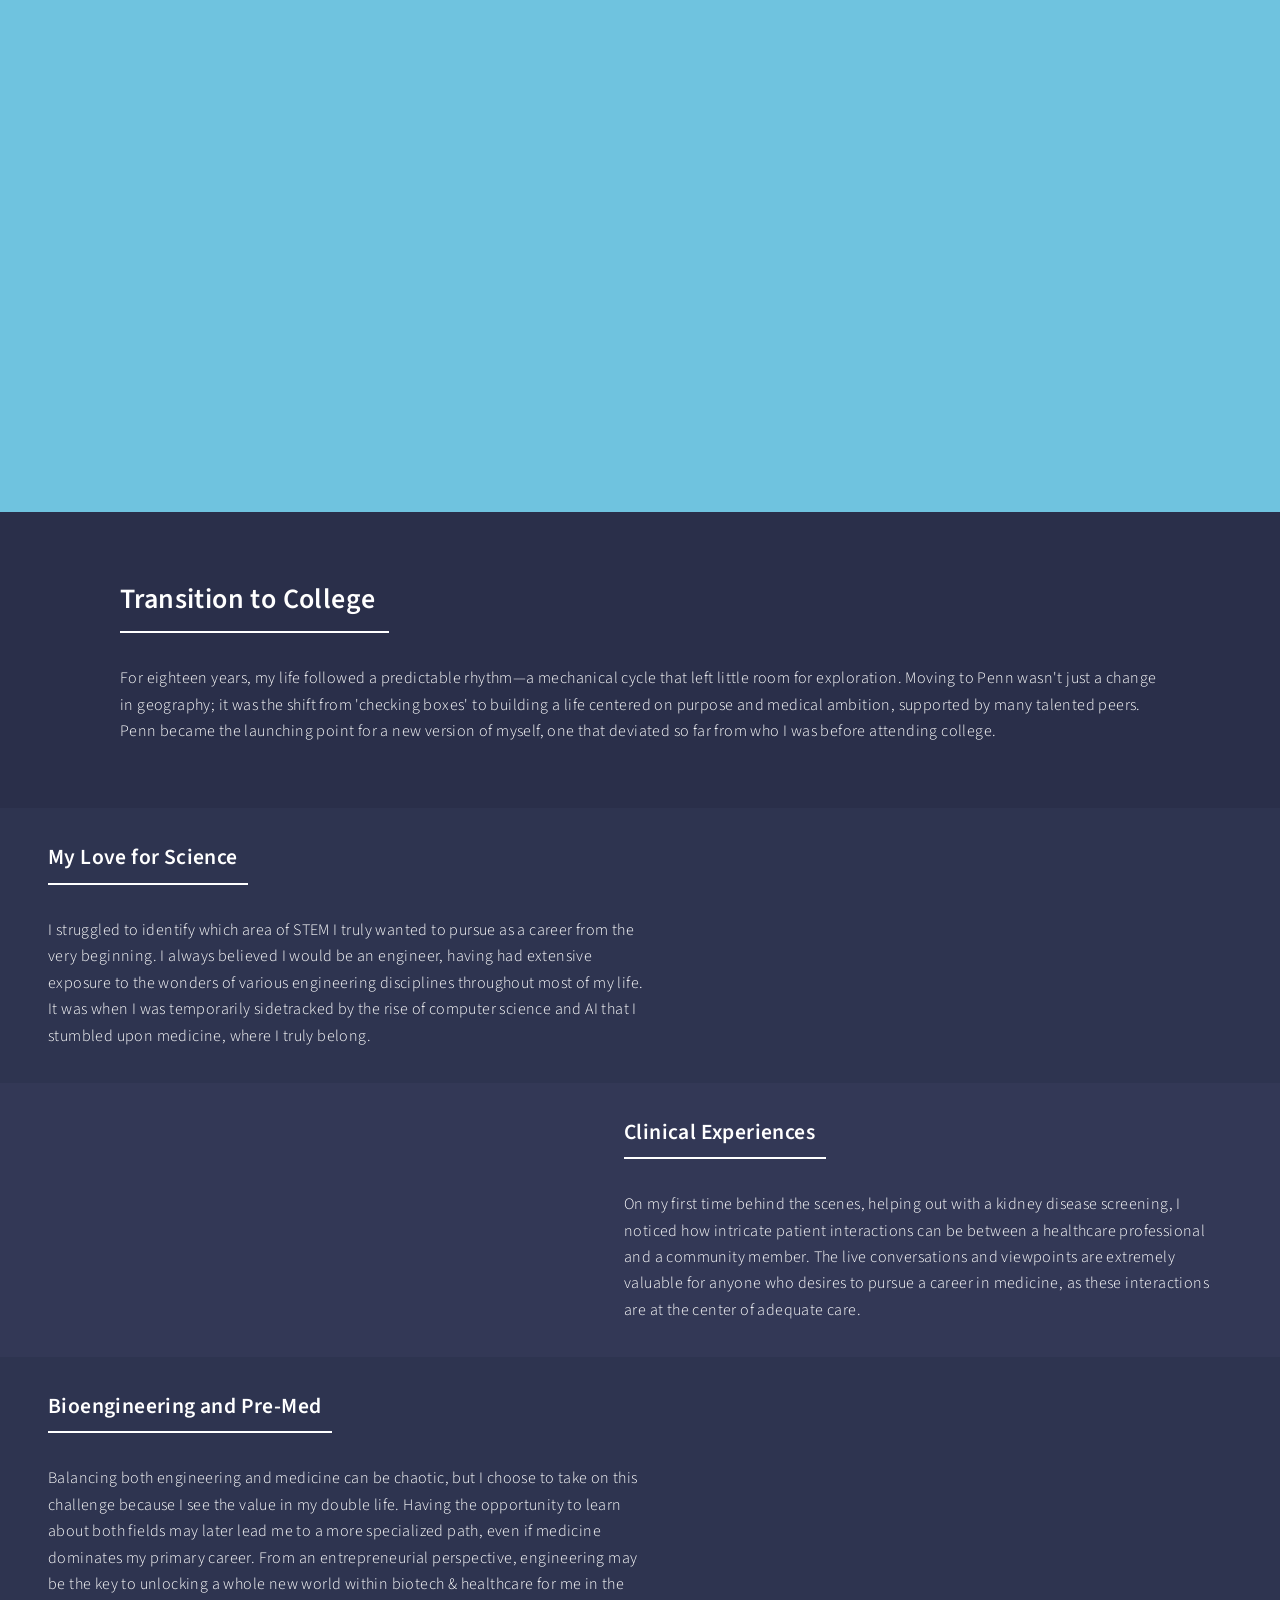
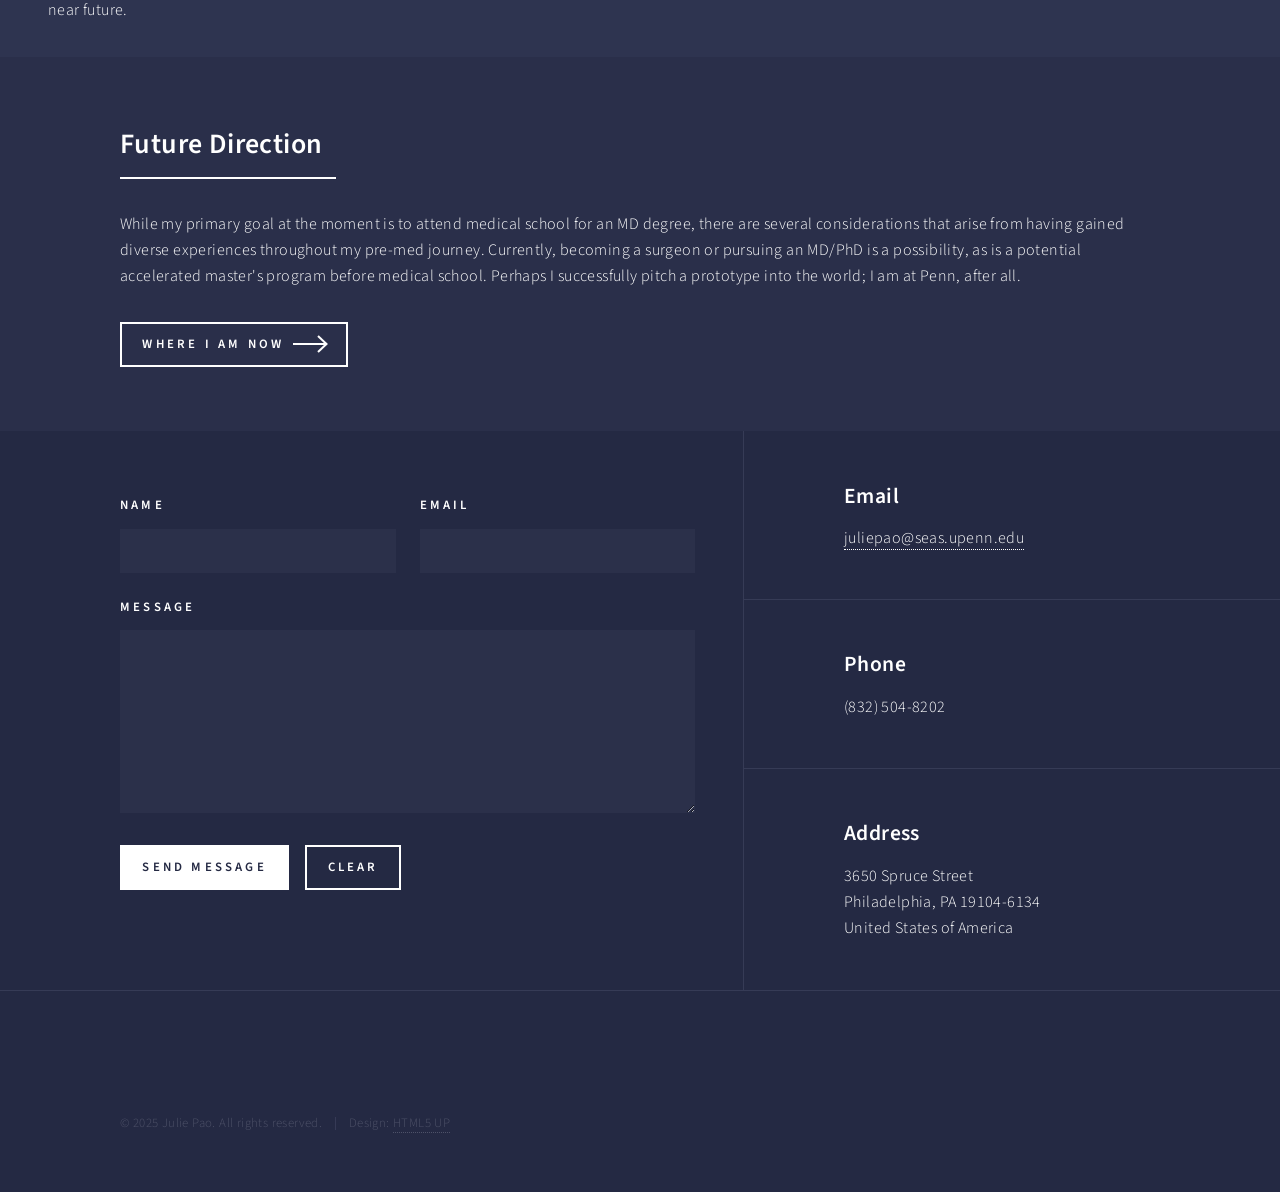
==== commit 8c4a1853: "big fixes to about" ====
--- a/about.html
+++ b/about.html
@@ -63,17 +63,17 @@
 				<!-- Main -->
 					<div id="main">
 
-						<!-- Intro -->
-							<section id="intro">
+						<!-- One -->
+							<section id="one">
 								<div class="inner">
 									<header class="major">
 										<h2>Transition to College</h2>
 									</header>
-										<p>For eighteen years, my life followed a predictable rhythm—a mechanical cycle that left little room for exploration. Moving to Penn wasn't just a change in geography; it was the shift from 'checking boxes' to building a life centered on purpose and medical ambition, supported by many talented peers. Penn became the launching point for a new version of myself, one that deviated so far from who I was before attending college.</p>
+									<p>For eighteen years, my life followed a predictable rhythm—a mechanical cycle that left little room for exploration. Moving to Penn wasn't just a change in geography; it was the shift from 'checking boxes' to building a life centered on purpose and medical ambition, supported by many talented peers. Penn became the launching point for a new version of myself, one that deviated so far from who I was before attending college.</p>
 								</div>
 							</section>
 
-						<!-- Three text cards -->
+						<!-- Two -->
 							<section id="two" class="spotlights">
 								<section class="spotlight-card">
 									<div class="content">
@@ -82,10 +82,12 @@
 												<h3>My Love for Science</h3>
 											</header>
 											<p>I struggled to identify which area of STEM I truly wanted to pursue as a career from the very beginning. I always believed I would be an engineer, having had extensive exposure to the wonders of various engineering disciplines throughout most of my life. It was when I was temporarily sidetracked by the rise of computer science and AI that I stumbled upon medicine, where I truly belong.</p>
-											<ul class="actions">
-												<li><a href="about_1.html" class="button">Learn more</a></li>
-											</ul>
-										</div>
+										</div>
+									</div>
+									<div class="image-wrap">
+										<a href="about_1.html" class="image">
+											<img src="images/about1.jpg" alt="" data-position="center center" />
+										</a>
 									</div>
 								</section>
 
@@ -96,10 +98,12 @@
 												<h3>Clinical Experiences</h3>
 											</header>
 											<p>On my first time behind the scenes, helping out with a kidney disease screening, I noticed how intricate patient interactions can be between a healthcare professional and a community member. The live conversations and viewpoints are extremely valuable for anyone who desires to pursue a career in medicine, as these interactions are at the center of adequate care.</p>
-											<ul class="actions">
-												<li><a href="about_2.html" class="button">Learn more</a></li>
-											</ul>
-										</div>
+										</div>
+									</div>
+									<div class="image-wrap">
+										<a href="about_2.html" class="image">
+											<img src="images/about2.jpg" alt="" data-position="top center" />
+										</a>
 									</div>
 								</section>
 
@@ -110,15 +114,17 @@
 												<h3>Bioengineering and Pre-Med</h3>
 											</header>
 											<p>Balancing both engineering and medicine can be chaotic, but I choose to take on this challenge because I see the value in my double life. Having the opportunity to learn about both fields may later lead me to a more specialized path, even if medicine dominates my primary career. From an entrepreneurial perspective, engineering may be the key to unlocking a whole new world within biotech & healthcare for me in the near future.</p>
-											<ul class="actions">
-												<li><a href="about_3.html" class="button">Learn more</a></li>
-											</ul>
-										</div>
-									</div>
-								</section>
-							</section>
-
-						<!-- Final content -->
+										</div>
+									</div>
+									<div class="image-wrap">
+										<a href="about_3.html" class="image">
+											<img src="images/about3.jpg" alt="" data-position="25% 25%" />
+										</a>
+									</div>
+								</section>
+							</section>
+
+						<!-- Three -->
 							<section id="three">
 								<div class="inner">
 									<header class="major">
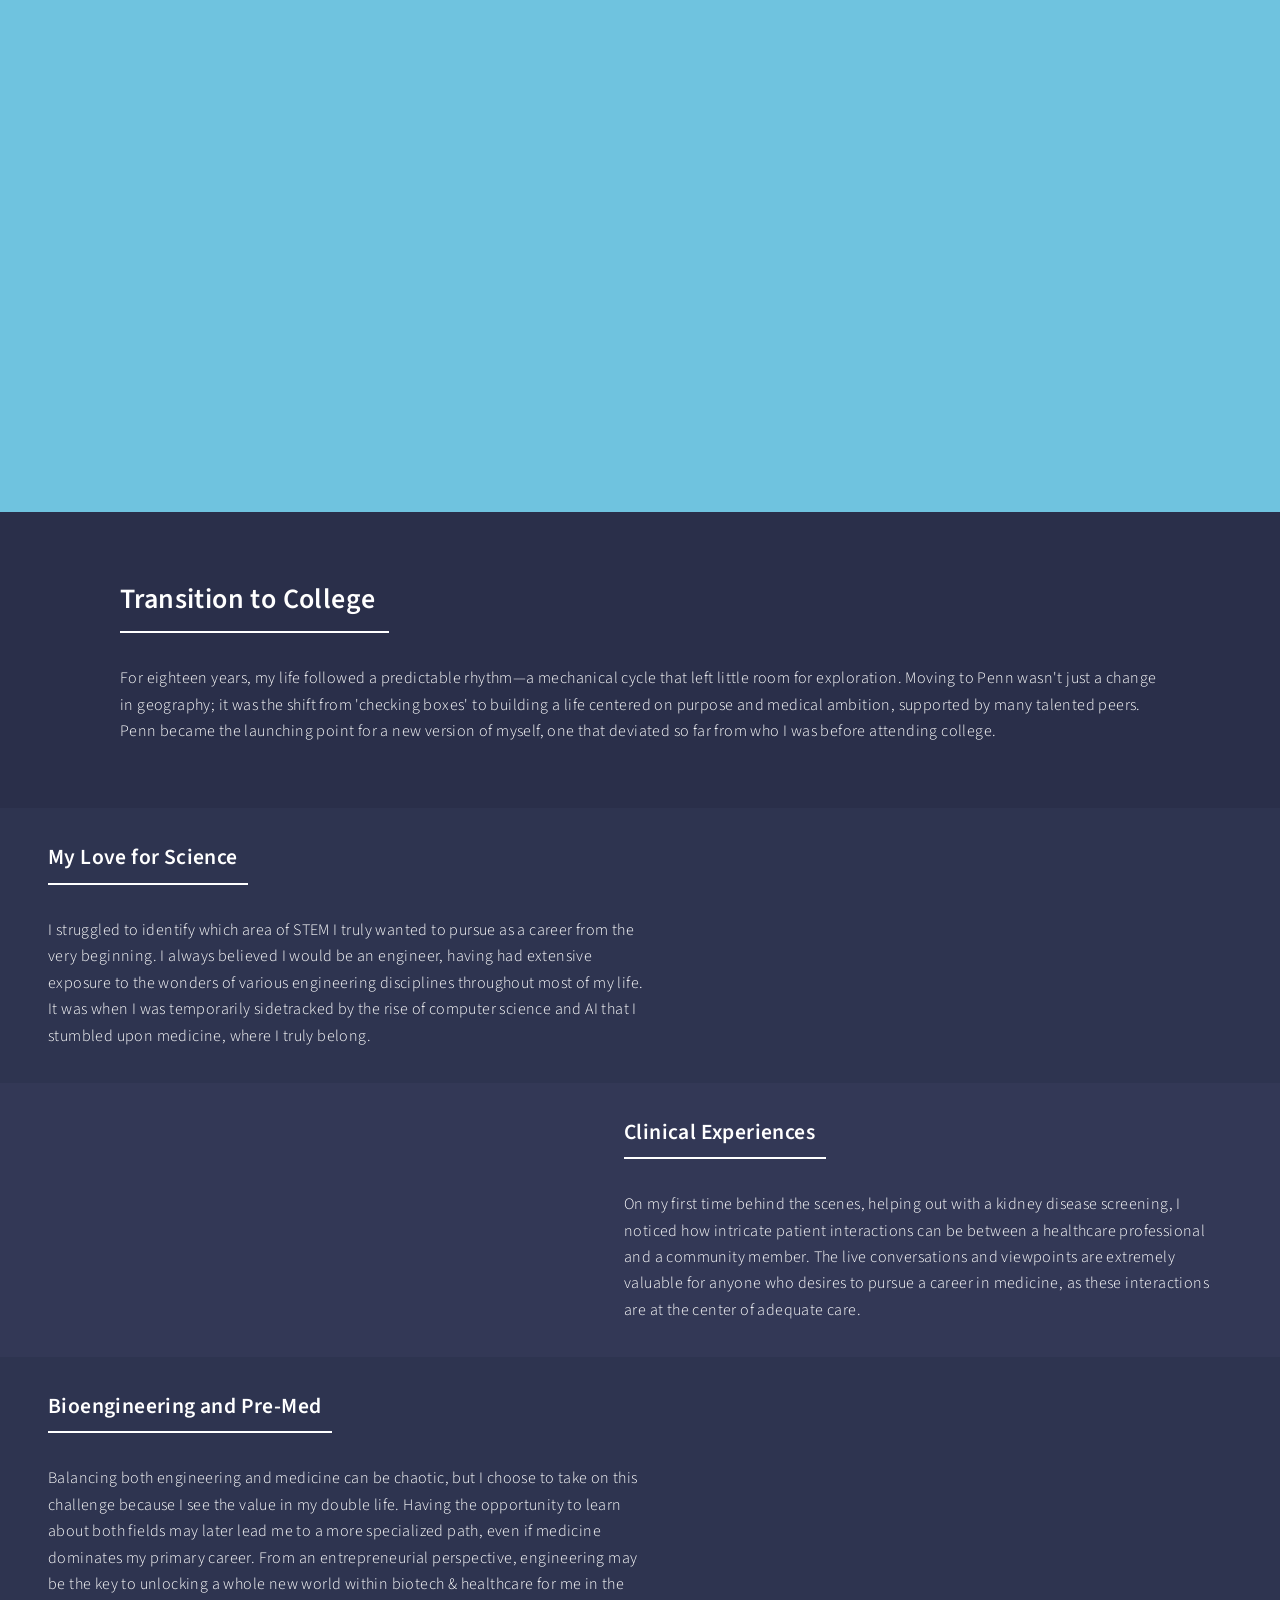
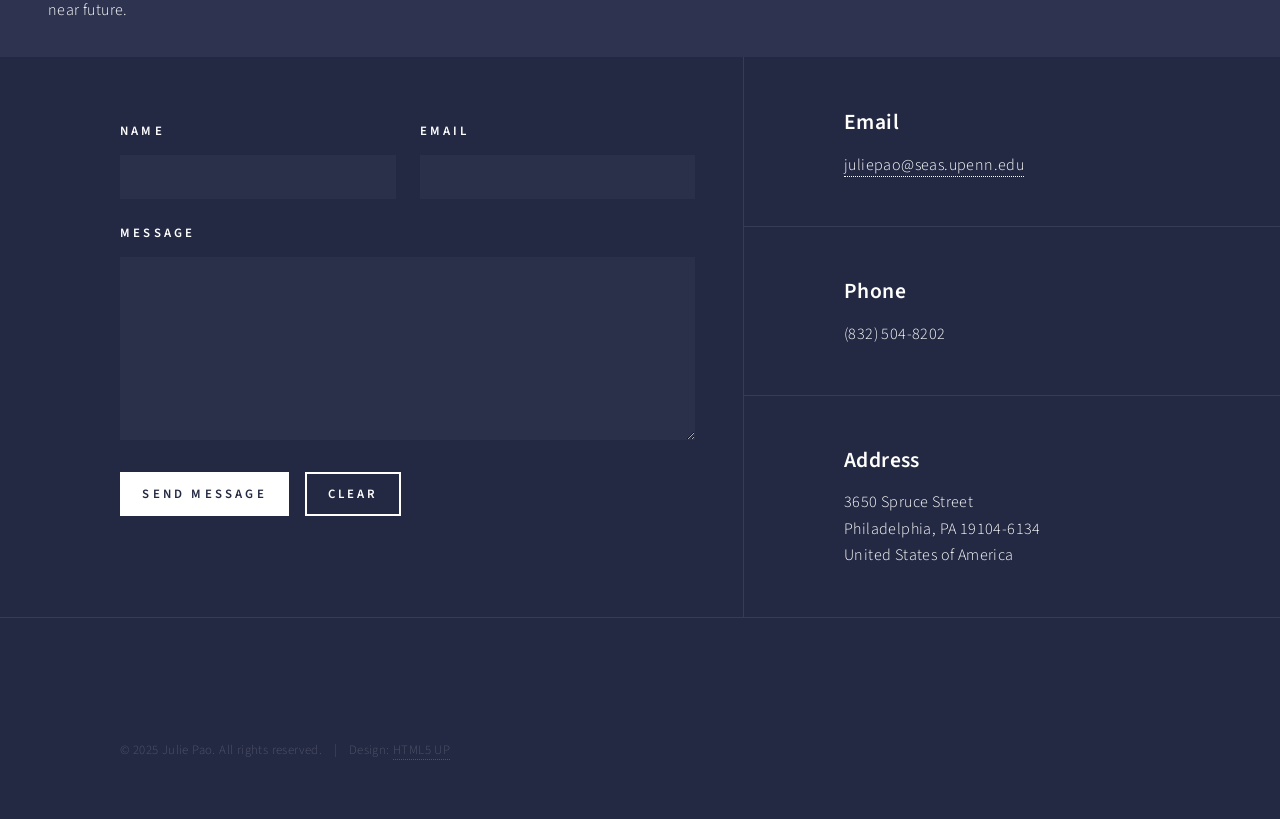
==== commit a4b4d8b9: "deleted section" ====
--- a/about.html
+++ b/about.html
@@ -124,20 +124,6 @@
 								</section>
 							</section>
 
-						<!-- Three -->
-							<section id="three">
-								<div class="inner">
-									<header class="major">
-										<h2>Future Direction</h2>
-									</header>
-									<p>While my primary goal at the moment is to attend medical school for an MD degree, there are several considerations that arise from having gained diverse experiences throughout my pre-med journey. Currently, becoming a surgeon or pursuing an MD/PhD is a possibility, as is a potential accelerated master's program before medical school. Perhaps I successfully pitch a prototype into the world; I am at Penn, after all.</p>
-									<ul class="actions">
-										<li><a href="about_now.html" class="button next">Where I Am Now</a></li>
-									</ul>
-								</div>
-							</section>
-
-
 					</div>
 
 				<!-- Contact -->
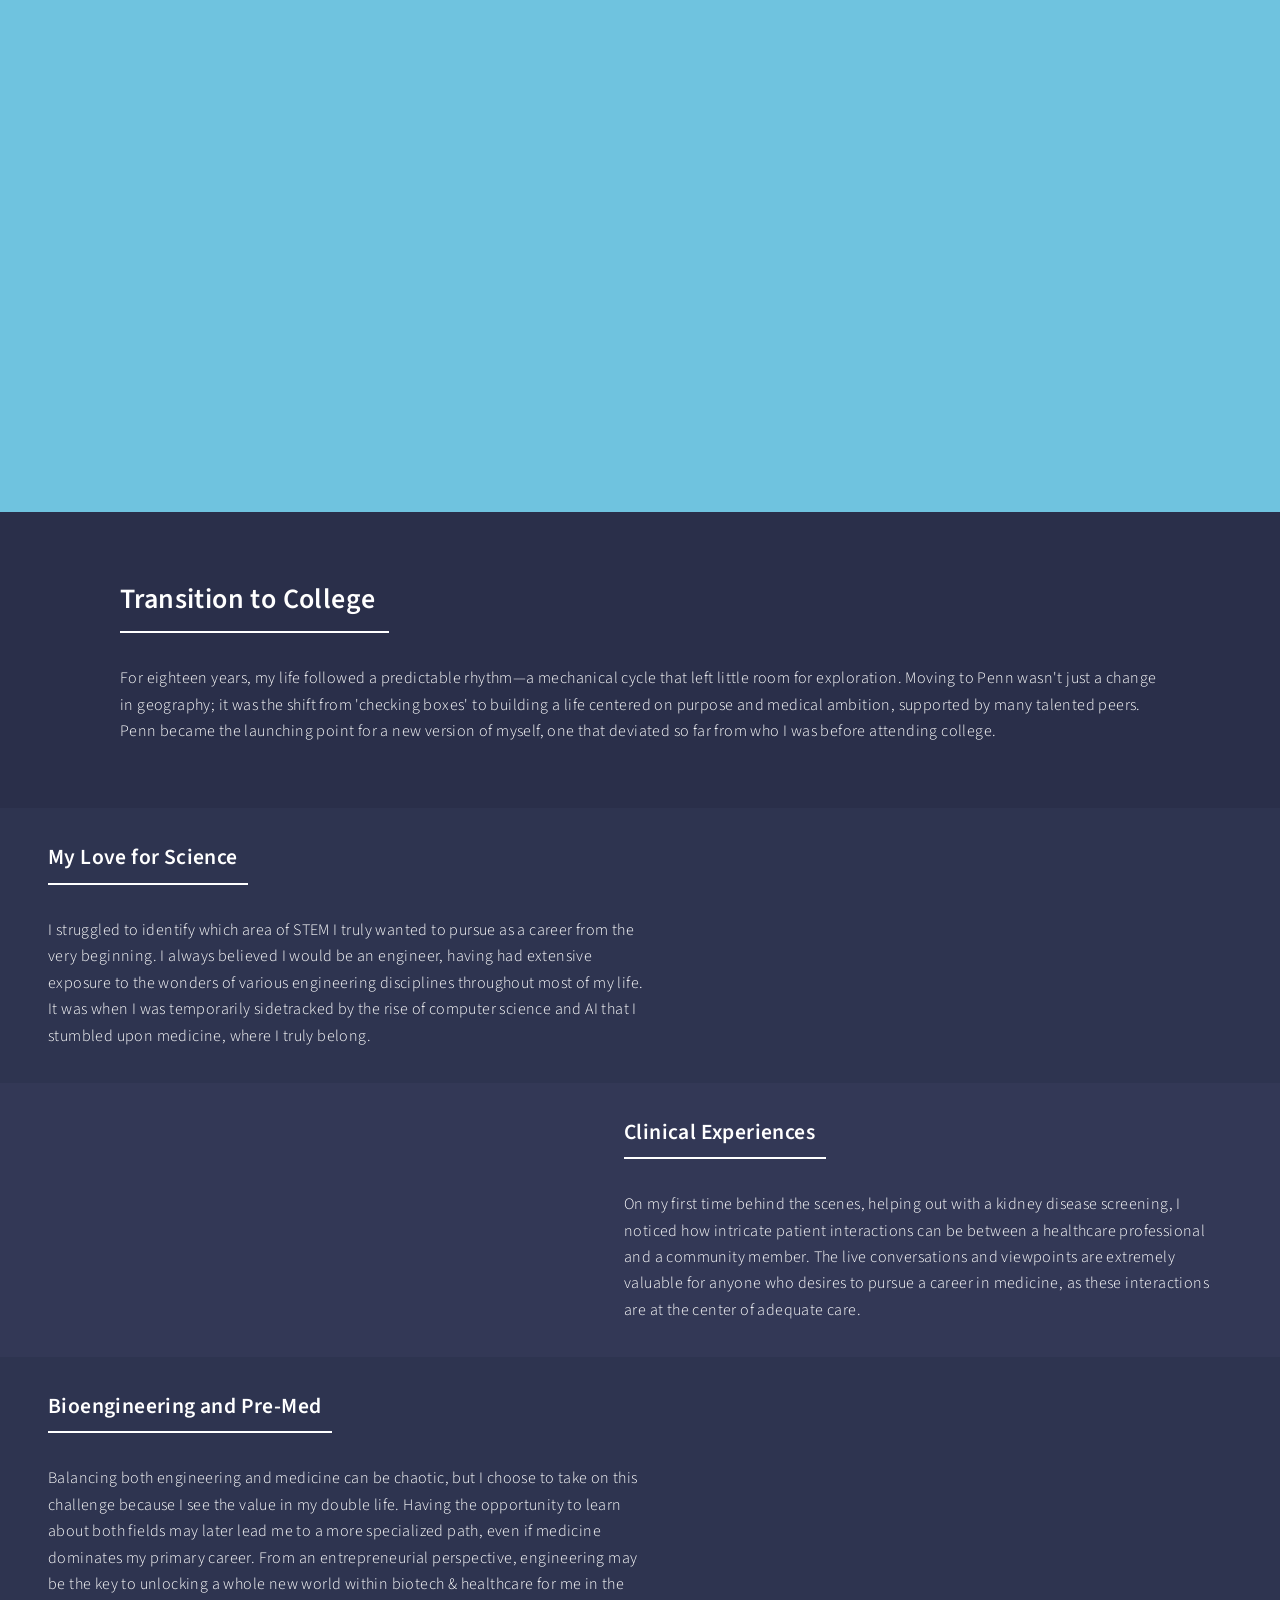
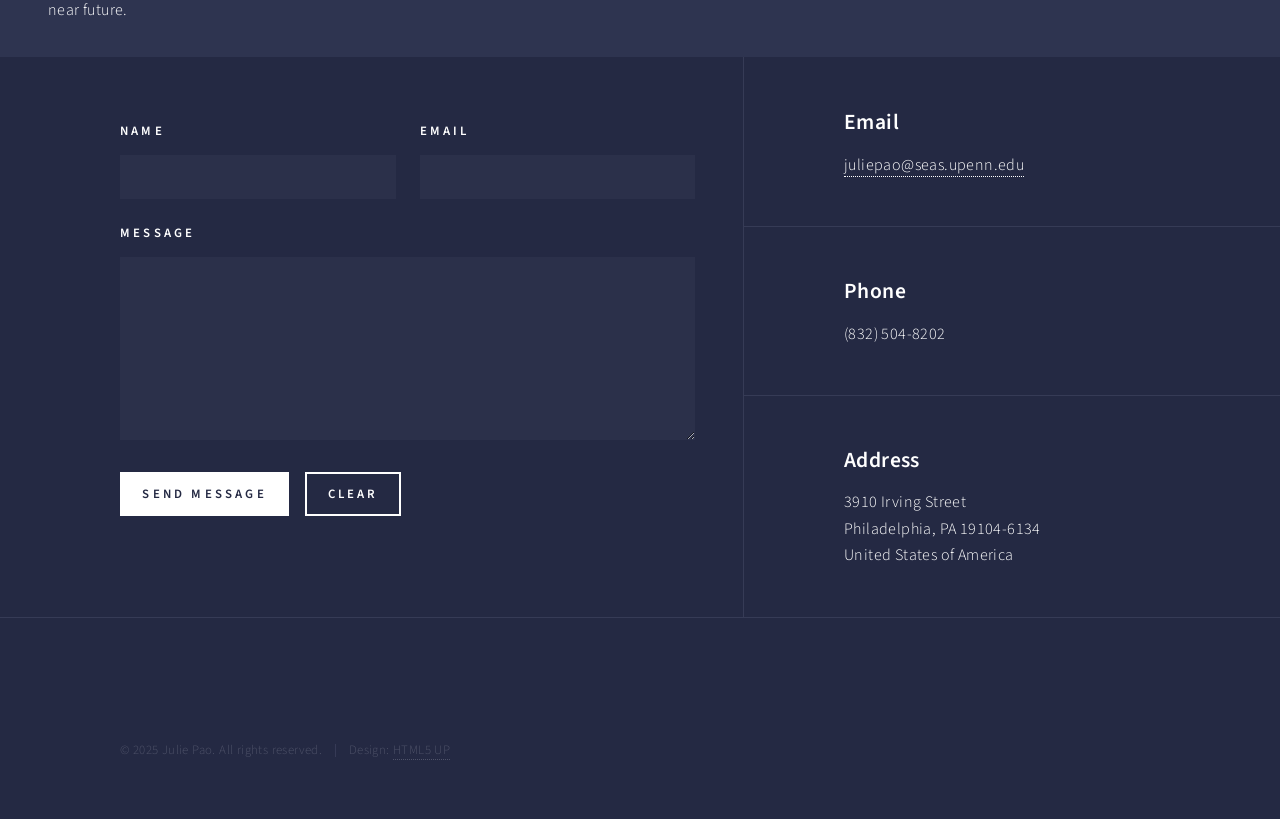
==== commit 72a32c8f: "changed address" ====
--- a/about.html
+++ b/about.html
@@ -170,7 +170,7 @@
 									<div class="contact-method">
 										<span class="icon solid alt fa-home"></span>
 										<h3>Address</h3>
-										<span>3650 Spruce Street<br />
+										<span>3910 Irving Street<br />
 										Philadelphia, PA 19104-6134<br />
 										United States of America</span>
 									</div>
